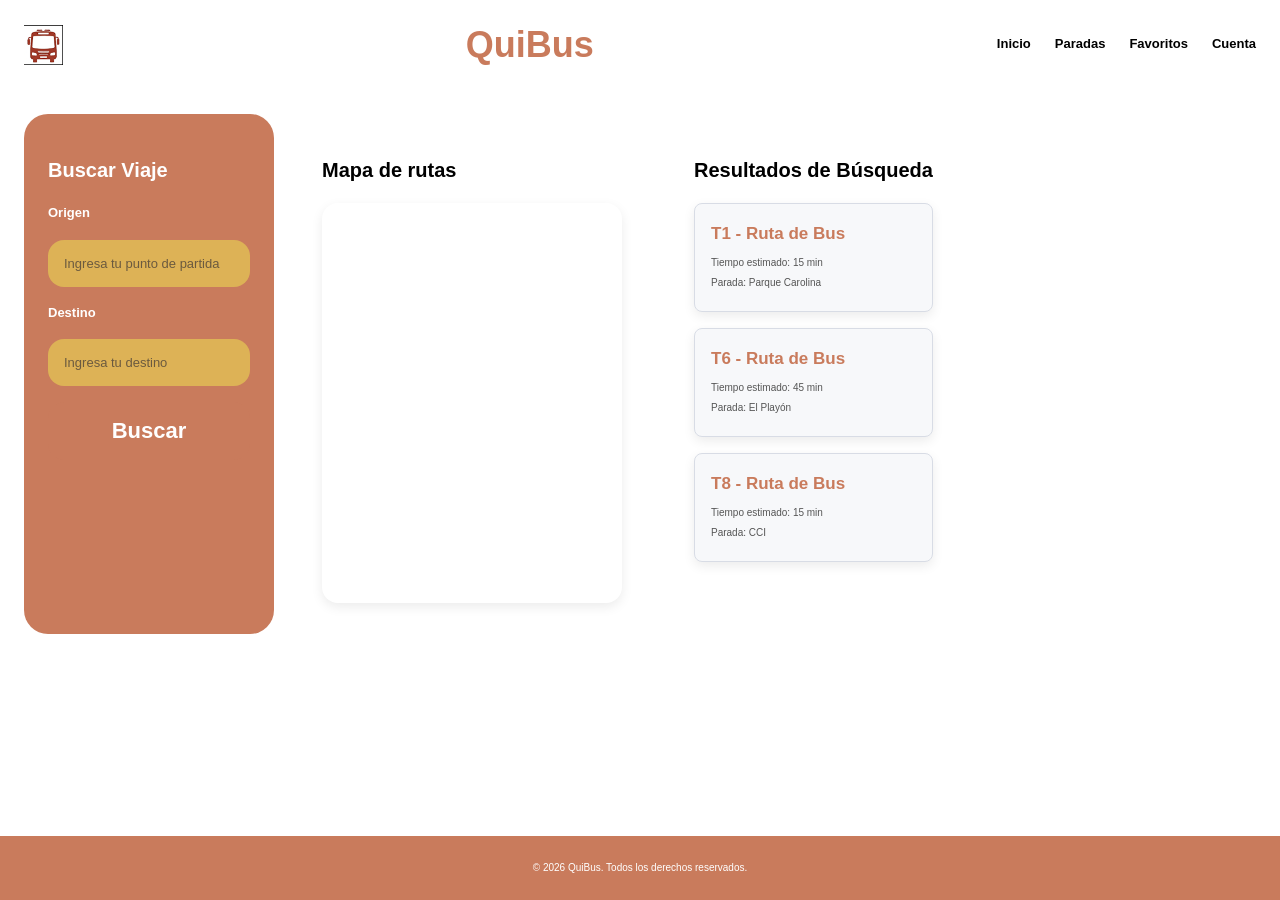
==== index.html @ 30c4fba5 "Estilizacion de favoritos completo, corrige index.html, responsive del header y bug de CSS en mapa-c" ====
<!DOCTYPE html>
<html lang="es">
<head>
  <meta charset="UTF-8">
  <meta name="viewport" content="width=device-width, initial-scale=1.0">
  <title>QuiBus - Buscar Viaje</title>
  <link rel="stylesheet" href="css/styles.css">
</head>
<body>

  <header>
    <img src="images/logo.png" alt="Logotipo de QuiBus, un autobús estilizado en color rojo">
    <h1>QuiBus</h1>

    <nav aria-label="Menú principal">
      <ul>
        <li><a href="index.html" aria-current="page">Inicio</a></li>
        <li><a href="pages/paradas-cercanas.html">Paradas</a></li>
        <li><a href="pages/favoritos.html">Favoritos</a></li>
        <li><a href="pages/login.html">Cuenta</a></li>
      </ul>
    </nav>
  </header>

  <!-- Contenido principal de la pagina: busqueda, mapa y resultados -->
  <main>

    <section aria-label="Formulario de búsqueda de viaje">
      <h2>Buscar Viaje</h2>

      <form action="#" method="get">
        <label for="origen">Origen</label>
        <input type="text" id="origen" name="origen" placeholder="Ingresa tu punto de partida">

        <label for="destino">Destino</label>
        <input type="text" id="destino" name="destino" placeholder="Ingresa tu destino">

        <button type="submit">Buscar</button>
      </form>
    </section>

    <section aria-label="Mapa de rutas">
      <h2>Mapa de rutas</h2>
      <iframe
        class="mapa-embed"
        src="https://www.google.com/maps/embed?pb=!1m18!1m12!1m3!1d320846.1853174419!2d-78.5953474688905!3d-0.18625022770477181!2m3!1f0!2f0!3f0!3m2!1i1024!2i768!4f13.1!3m3!1m2!1s0x91d59a4002427c9f%3A0x44b991e158ef5572!2sQuito!5e1!3m2!1ses!2sec!4v1786583657765!5m2!1ses!2sec"
        width="100%"
        height="400"
        style="border:0;"
        allowfullscreen=""
        loading="lazy"
        referrerpolicy="strict-origin-when-cross-origin"
        title="Mapa de rutas favoritas en Quito"
        aria-describedby="desc-mapa">
      </iframe>
    </section>

    <!-- Contenido secundario: lista de rutas relacionadas a la busqueda -->
    <aside aria-label="Resultados de búsqueda">
      <h2>Resultados de Búsqueda</h2>

      <article>
        <h3>T1 - Ruta de Bus</h3>
        <p>Tiempo estimado: 15 min</p>
        <p>Parada: Parque Carolina</p>
      </article>

      <article>
        <h3>T6 - Ruta de Bus</h3>
        <p>Tiempo estimado: 45 min</p>
        <p>Parada: El Playón</p>
      </article>

      <article>
        <h3>T8 - Ruta de Bus</h3>
        <p>Tiempo estimado: 15 min</p>
        <p>Parada: CCI</p>
      </article>
    </aside>

  </main>

  <footer>
    <p>&copy; 2026 QuiBus. Todos los derechos reservados.</p>
  </footer>

</body>
</html>
---- css/styles.css ----
/* ============================================
   VARIABLES CSS - UI Kit QuiBus
   ============================================ */
:root {
  /* Colores */
  --color-primary: #C97B5C;
  --color-secondary: #DDB256;
  --color-background: #FFFFFF;
  --color-text: #000000;
  --color-border: #d8dce5;

  /* Tipografía */
  --font-primary: Arial, sans-serif;
  --font-logo: 36px;
  --font-h1: 28px;
  --font-h2: 20px;
  --font-h3: 17px;
  --font-button: 22px;
  --font-body: 13px;
  --font-caption: 10px;

  /* Espaciados */
  --space-xs: 8px;
  --space-sm: 16px;
  --space-md: 24px;
  --space-lg: 32px;

  /* Radios */
  --radius-sm: 8px;
  --radius-md: 16px;
  --radius-lg: 24px;
}

/* ============================================
   ESTILOS GENERALES
   ============================================ */
* {
  box-sizing: border-box;
}

body {
  font-family: var(--font-primary);
  font-size: var(--font-body);
  color: var(--color-text);
  background-color: var(--color-background);
  line-height: 1.6;
  margin: 0;
  padding: 0;
  min-height: 100vh;
  display: flex;
  flex-direction: column;
}

h1 {
  font-size: var(--font-h1);
}

h2 {
  font-size: var(--font-h2);
}

h3 {
  font-size: var(--font-h3);
}

/* ============================================
   HEADER Y NAV
   ============================================ */
header {
  display: flex;
  align-items: center;
  justify-content: space-between;
  padding: var(--space-sm) var(--space-md);
}

header img {
  height: 40px;
}

header h1 {
  font-size: var(--font-logo);
  color: var(--color-primary);
  margin: 0;
}

nav ul {
  display: flex;
  gap: var(--space-md);
  list-style: none;
  margin: 0;
  padding: 0;
}

nav a {
  text-decoration: none;
  color: var(--color-text);
  font-weight: 600;
}

nav a:hover {
  color: var(--color-primary);
}

nav a:focus-visible {
  outline: 3px solid var(--color-secondary);
  outline-offset: 3px;
}

/* ============================================
   MAIN Y SECTIONS
   ============================================ */
main {
  display: flex;
  gap: var(--space-md);
  padding: var(--space-md);
  flex-wrap: wrap;
  align-items: stretch;
}

section {
  padding: var(--space-md);
}

/* Sección Buscar Viaje (fondo color primario) */
main > section:first-of-type {
  background-color: var(--color-primary);
  border-radius: var(--radius-lg);
  color: #ffffff;
  min-width: 250px;
  display: flex;
  flex-direction: column;
}

main > section:first-of-type h2 {
  color: #ffffff;
}
aside {
  padding: var(--space-md);
  display: flex;
  flex-direction: column;
}

/* ============================================
   FORMULARIO
   ============================================ */
form {
  display: flex;
  flex-direction: column;
  gap: var(--space-sm);
}

label {
  font-weight: 600;
}

input[type="text"],
input[type="password"] {
  background-color: var(--color-secondary);
  border: none;
  border-radius: var(--radius-md);
  padding: var(--space-sm);
  font-size: var(--font-body);
  color: var(--color-text);
}

input[type="text"]::placeholder,
input[type="password"]::placeholder {
  color: #6b5a3f;
}

input[type="text"]:focus,
input[type="password"]:focus {
  outline: 3px solid #ffffff;
  outline-offset: 2px;
}
input[type="text"].input-error {
  border: 2px solid #d92d20;
}

.error-message {
  color: #d92d20;
  font-size: var(--font-caption);
  margin-top: -8px;
  margin-bottom: 0;
}

input[type="text"]:disabled,
input[type="password"]:disabled {
  background-color: #e9ecef;
  color: #6b7280;
  cursor: not-allowed;
  opacity: 0.7;
}
/* ============================================
   BOTONES
   ============================================ */
button,
.button {
  font-size: var(--font-button);
  font-weight: 600;
  padding: var(--space-sm) var(--space-md);
  border: none;
  border-radius: var(--radius-md);
  cursor: pointer;
}

/* Botón primario */
button[type="submit"] {
  background-color: var(--color-primary);
  color: #ffffff;
}

button[type="submit"]:hover {
  background-color: #b16a4d;
}

button[type="submit"]:focus-visible {
  outline: 3px solid var(--color-secondary);
  outline-offset: 3px;
}

button[type="submit"]:disabled {
  opacity: 0.5;
  cursor: not-allowed;
}

/* ============================================
   TARJETAS (articles de resultados)
   ============================================ */
article {
  background-color: #f7f8fa;
  border: 1px solid var(--color-border);
  border-radius: var(--radius-sm);
  padding: var(--space-sm);
  margin-bottom: var(--space-sm);
  box-shadow: 0 4px 12px rgb(0 0 0 / 8%);
}

article h3 {
  margin-top: 0;
  margin-bottom: var(--space-xs);
  color: var(--color-primary);
}

article p {
  margin: 4px 0;
  font-size: var(--font-caption);
  color: #555555;
}

/* ============================================
   MAPA
   ============================================ */
main > section img,
.mapa-embed {
  max-width: 100%;
  border-radius: var(--radius-md);
  border: 1px solid var(--color-border);
  box-shadow: 0 4px 12px rgb(0 0 0 / 8%);
}

/* ============================================
   FOOTER
   ============================================ */
footer {
  background-color: var(--color-primary);
  color: #ffffff;
  text-align: center;
  padding: var(--space-md);
  margin-top: auto;
}

footer p {
  margin: 0;
  font-size: var(--font-caption);
}
/* ============================================
   PANTALLA DE LOGIN
   ============================================ */
.login-header {
  justify-content: center;
  gap: var(--space-xs);
  border-bottom: 1px solid var(--color-border);
}

.login-main {
  justify-content: center;
  align-items: flex-start;
  min-height: 75vh;
  padding-top: var(--space-lg);
}

.login-card {
  border: 1px solid var(--color-border);
  border-radius: var(--radius-lg);
  max-width: 420px;
  width: 100%;
  text-align: center;
}

.login-card h2 {
  margin-top: 0;
}

.login-card form {
  text-align: left;
}

.divider {
  display: flex;
  align-items: center;
  text-align: center;
  color: #ffffff;
  font-size: var(--font-caption);
  margin: var(--space-sm) 0;
}

.divider::before,
.divider::after {
  content: "";
  flex: 1;
  border-bottom: 1px solid rgba(255,255,255,0.5);
}

.divider span {
  padding: 0 var(--space-xs);
}

.social-icons {
  display: flex;
  justify-content: center;
  gap: var(--space-sm);
  margin-bottom: var(--space-sm);
}

.icon-link {
  color: #ffffff;
  display: flex;
}

.icon-link:hover {
  color: var(--color-primary);
}

.registro-link {
  font-size: var(--font-caption);
  margin: 0;
  margin-top: var(--space-sm);
  color: #ffffff;
}

.registro-link a {
  color: #ffffff;
  font-weight: 700;
  text-decoration: underline;
}

.footer-bar {
  background-color: var(--color-primary);
  height: 32px;
  width: 100%;
  margin-top: auto;
}
.login-card button[type="submit"] {
  background-color: var(--color-secondary);
  color: #4a3820;
}

.login-card button[type="submit"]:hover {
  background-color: #c99e47;
}
/* ============================================
   PANTALLA DE REGISTRO
   ============================================ */
.back-link {
  color: var(--color-text);
  text-decoration: none;
  font-size: var(--font-h2);
  font-weight: 700;
}

.login-header h1 {
  font-size: var(--font-h2);
  color: var(--color-text);
  margin: 0 auto;
}

.registro-card {
  max-width: 600px;
}

.form-row {
  display: flex;
  gap: var(--space-sm);
}

.form-group {
  display: flex;
  flex-direction: column;
  gap: var(--space-xs);
  flex: 1;
}
/* ============================================
   RESPONSIVE - Pantallas pequeñas (celular)
   ============================================ */
@media (max-width: 768px) {
  header {
    flex-wrap: wrap;
    justify-content: center;
    text-align: center;
    gap: var(--space-xs);
  }

  nav ul {
    flex-wrap: wrap;
    justify-content: center;
    gap: var(--space-sm);
  }
  .login-main {
    padding: var(--space-sm);
    padding-top: var(--space-md);
  }

  .login-card {
    max-width: 100%;
    padding: var(--space-sm);
  }

  .registro-card {
    max-width: 100%;
  }

  .form-row {
    flex-direction: column;
    gap: 0;
  }

  .login-header {
    padding: var(--space-sm);
  }

  .login-header h1,
  .login-header img {
    height: auto;
  }
}
/* ============================================
   ACCESIBILIDAD
   ============================================ */
.sr-only {
  position: absolute;
  width: 1px;
  height: 1px;
  padding: 0;
  margin: -1px;
  overflow: hidden;
  clip: rect(0, 0, 0, 0);
  white-space: nowrap;
  border: 0;
}

/* ============================================
   PANTALLA DE FAVORITOS
   ============================================ */
.ruta-favorita {
  background-color: var(--color-secondary);
  color: #4a3820;
  width: 100%;
  text-align: left;
  border: none;
  font-size: var(--font-h3);
}
.ruta-favorita:hover {
  background-color: #c99e47;
}
.ruta-favorita:focus-visible {
  outline: 3px solid var(--color-secondary);
  outline-offset: 2px;
}

.boton-anadir {
  background-color: transparent;
  color: #ffffff;
  width: 100%;
  border: 2px dashed #ffffff;
}

.boton-anadir:hover {
  background-color: rgba(255, 255, 255, 0.15);
}

.mapa-card {
  background-color: #ffffff;
  border: 1px solid var(--color-border);
  border-radius: var(--radius-lg);
  box-shadow: 0 4px 12px rgb(0 0 0 / 8%);
  flex: 1 1 0;
  min-width: 300px;
}

.mapa-card h2 {
  color: var(--color-primary);
}

#titulo-favoritos ~ ul {
  display: flex;
  flex-direction: column;
  gap: var(--space-sm);
  list-style: none;
  margin: 0;
  padding: 0;
  margin-bottom: var(--space-sm);
}
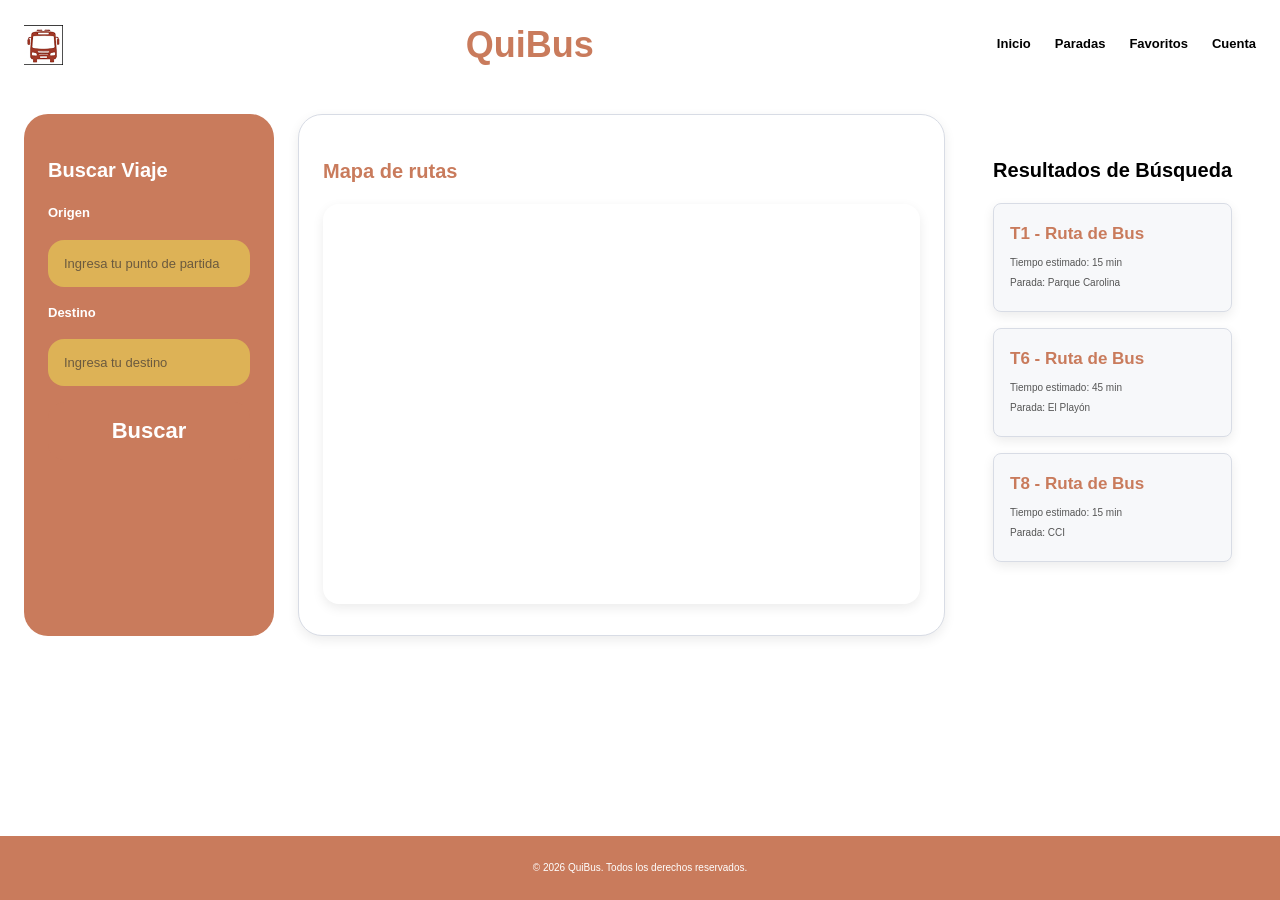
==== commit 64ed2414: "Unificacion mapa de index.html con iframe de Google Maps igual al resto del sitio" ====
--- a/index.html
+++ b/index.html
@@ -39,21 +39,20 @@
       </form>
     </section>
 
-    <section aria-label="Mapa de rutas">
-      <h2>Mapa de rutas</h2>
-      <iframe
-        class="mapa-embed"
-        src="https://www.google.com/maps/embed?pb=!1m18!1m12!1m3!1d320846.1853174419!2d-78.5953474688905!3d-0.18625022770477181!2m3!1f0!2f0!3f0!3m2!1i1024!2i768!4f13.1!3m3!1m2!1s0x91d59a4002427c9f%3A0x44b991e158ef5572!2sQuito!5e1!3m2!1ses!2sec!4v1786583657765!5m2!1ses!2sec"
-        width="100%"
-        height="400"
-        style="border:0;"
-        allowfullscreen=""
-        loading="lazy"
-        referrerpolicy="strict-origin-when-cross-origin"
-        title="Mapa de rutas favoritas en Quito"
-        aria-describedby="desc-mapa">
-      </iframe>
-    </section>
+    <section class="mapa-card" aria-label="Mapa de rutas">
+  <h2>Mapa de rutas</h2>
+  <iframe
+    class="mapa-embed"
+    src="https://www.google.com/maps/embed?pb=!1m18!1m12!1m3!1d320846.1853174419!2d-78.5953474688905!3d-0.18625022770477181!2m3!1f0!2f0!3f0!3m2!1i1024!2i768!4f13.1!3m3!1m2!1s0x91d59a4002427c9f%3A0x44b991e158ef5572!2sQuito!5e1!3m2!1ses!2sec!4v1786583657765!5m2!1ses!2sec"
+    width="100%"
+    height="400"
+    style="border:0;"
+    allowfullscreen=""
+    loading="lazy"
+    referrerpolicy="strict-origin-when-cross-origin"
+    title="Mapa de rutas en Quito">
+  </iframe>
+</section>
 
     <!-- Contenido secundario: lista de rutas relacionadas a la busqueda -->
     <aside aria-label="Resultados de búsqueda">
--- a/css/styles.css
+++ b/css/styles.css
@@ -370,6 +370,125 @@
   background-color: #c99e47;
 }
 /* ============================================
+   PANTALLA DE PERFIL
+   ============================================ */
+.perfil-body {
+  display: flex;
+  flex-direction: column;
+  min-height: 100vh;
+}
+.perfil-header {
+  justify-content: center;
+  gap: var(--space-xs);
+  border-bottom: 1px solid var(--color-border);
+  position: relative;
+}
+.perfil-header .icon-btn {
+  position: absolute;
+  left: var(--space-md);
+  background: none;
+  border: none;
+  font-size: var(--font-h2);
+  cursor: pointer;
+  padding: 0;
+}
+.perfil-main {
+  flex: 1;
+  flex-direction: column;
+  align-items: flex-start;
+}
+.profile-card {
+  display: flex;
+  align-items: center;
+  gap: var(--space-sm);
+  width: 100%;
+  background-color: var(--color-background);
+  border: none;
+  box-shadow: none;
+}
+.profile-card .avatar {
+  width: 56px;
+  height: 56px;
+  border-radius: 50%;
+  border: 2px solid var(--color-text);
+}
+.profile-card__info h3 {
+  margin: 0;
+  color: var(--color-text);
+}
+.profile-card__info p {
+  margin: 0;
+  font-size: var(--font-caption);
+  color: #555555;
+}
+.profile-menu {
+  display: flex;
+  flex-direction: column;
+  gap: var(--space-sm);
+  width: 100%;
+  max-width: 220px;
+}
+.profile-menu__item {
+  display: flex;
+  align-items: center;
+  gap: var(--space-xs);
+  background-color: var(--color-secondary);
+  color: #4a3820;
+  font-size: var(--font-body);
+  font-weight: 600;
+  border: none;
+  border-radius: var(--radius-lg);
+  padding: var(--space-xs) var(--space-sm);
+  text-align: left;
+  cursor: pointer;
+}
+.profile-menu__item:hover {
+  background-color: #c99e47;
+}
+.profile-menu__item:focus-visible {
+  outline: 3px solid var(--color-primary);
+  outline-offset: 2px;
+}
+.alert-box {
+  margin-top: var(--space-md);
+  padding: var(--space-sm);
+  border-radius: var(--radius-sm);
+  border: 1px solid var(--color-border);
+  background-color: #f7f8fa;
+  max-width: 260px;
+}
+.alert-box p {
+  margin: 0 0 var(--space-xs) 0;
+  font-size: var(--font-body);
+  color: var(--color-text);
+}
+.alert-box__actions {
+  display: flex;
+  gap: var(--space-xs);
+}
+.alert-box__cancel {
+  background: none;
+  border: 1px solid var(--color-border);
+  color: var(--color-text);
+  font-size: var(--font-caption);
+  border-radius: var(--radius-sm);
+  padding: 6px 12px;
+}
+.alert-box__confirm {
+  background-color: #d92d20;
+  color: #ffffff;
+  font-size: var(--font-caption);
+  border-radius: var(--radius-sm);
+  padding: 6px 12px;
+}
+.perfil-footer {
+  width: 100%;
+}
+.perfil-footer p {
+  font-size: var(--font-caption);
+}
+
+/* ============================================
    PANTALLA DE REGISTRO
    ============================================ */
 .back-link {
@@ -378,22 +497,18 @@
   font-size: var(--font-h2);
   font-weight: 700;
 }
-
 .login-header h1 {
   font-size: var(--font-h2);
   color: var(--color-text);
   margin: 0 auto;
 }
-
 .registro-card {
   max-width: 600px;
 }
-
 .form-row {
   display: flex;
   gap: var(--space-sm);
 }
-
 .form-group {
   display: flex;
   flex-direction: column;
@@ -420,30 +535,26 @@
     padding: var(--space-sm);
     padding-top: var(--space-md);
   }
-
   .login-card {
     max-width: 100%;
     padding: var(--space-sm);
   }
-
   .registro-card {
     max-width: 100%;
   }
-
   .form-row {
     flex-direction: column;
     gap: 0;
   }
-
   .login-header {
     padding: var(--space-sm);
   }
-
   .login-header h1,
   .login-header img {
     height: auto;
   }
 }
+
 /* ============================================
    ACCESIBILIDAD
    ============================================ */
@@ -510,4 +621,250 @@
   margin: 0;
   padding: 0;
   margin-bottom: var(--space-sm);
-}+}
+/* ============================================
+   PANTALLA DE PERFIL
+   ============================================ */
+.perfil-header {
+  gap: var(--space-sm);
+  border-bottom: 1px solid var(--color-border);
+}
+
+.perfil-header h2 {
+  flex: 1;
+  text-align: center;
+  margin: 0;
+}
+
+.icon-btn {
+  background: none;
+  border: none;
+  font-size: var(--font-h2);
+  padding: var(--space-xs);
+  color: var(--color-text);
+}
+
+.icon-btn:hover {
+  color: var(--color-primary);
+}
+
+.icon-btn:focus-visible {
+  outline: 3px solid var(--color-secondary);
+  outline-offset: 2px;
+}
+
+.perfil-main {
+  display: flex;
+  flex-direction: column;
+  align-items: stretch;
+  gap: var(--space-md);
+  max-width: 500px;
+  width: 100%;
+  margin: 0 auto;
+  padding: var(--space-lg) var(--space-md);
+}
+
+.profile-card {
+  display: flex;
+  align-items: center;
+  gap: var(--space-sm);
+  background: none;
+  border: none;
+  box-shadow: none;
+  padding: 0;
+  margin: 0;
+}
+
+.avatar {
+  width: 64px;
+  height: 64px;
+  border-radius: 50%;
+  background-color: var(--color-secondary);
+  color: #4a3820;
+  display: flex;
+  align-items: center;
+  justify-content: center;
+  flex-shrink: 0;
+}
+
+.profile-card__info h3 {
+  margin: 0;
+}
+
+.profile-card__info p {
+  margin: 4px 0 0;
+  font-size: var(--font-caption);
+  color: #555555;
+}
+
+.profile-menu {
+  display: flex;
+  flex-direction: column;
+  gap: var(--space-sm);
+}
+
+.profile-menu__item {
+  background-color: var(--color-secondary);
+  color: #4a3820;
+  text-align: left;
+  font-size: var(--font-h3);
+  text-decoration: none;
+  display: block;
+}
+
+.profile-menu__item:hover {
+  background-color: #c99e47;
+}
+
+.profile-menu__item:focus-visible {
+  outline: 3px solid var(--color-primary);
+  outline-offset: 2px;
+}
+
+.profile-menu__item--danger {
+  background-color: transparent;
+  color: var(--color-primary);
+  border: 2px solid var(--color-primary);
+}
+
+.profile-menu__item--danger:hover {
+  background-color: var(--color-primary);
+  color: #ffffff;
+}
+
+.alert-box {
+  position: fixed;
+  top: 50%;
+  left: 50%;
+  transform: translate(-50%, -50%);
+  background-color: #ffffff;
+  border-radius: var(--radius-lg);
+  box-shadow: 0 8px 24px rgb(0 0 0 / 25%);
+  padding: var(--space-md);
+  max-width: 320px;
+  width: 90%;
+  z-index: 100;
+  text-align: center;
+}
+
+.alert-box p {
+  margin: 0 0 var(--space-sm);
+  font-weight: 600;
+}
+
+.alert-box__actions {
+  display: flex;
+  gap: var(--space-sm);
+  justify-content: center;
+}
+
+.alert-box__cancel {
+  background-color: #e9ecef;
+  color: var(--color-text);
+}
+
+.alert-box__cancel:hover {
+  background-color: #d8dce5;
+}
+
+.alert-box__confirm {
+  background-color: var(--color-primary);
+  color: #ffffff;
+}
+
+.alert-box__confirm:hover {
+  background-color: #b16a4d;
+}
+/* ============================================
+   ACCESIBILIDAD - Skip link
+   ============================================ */
+.skip-link {
+  position: absolute;
+  left: -9999px;
+  top: 0;
+  background-color: var(--color-primary);
+  color: #ffffff;
+  padding: var(--space-sm);
+  border-radius: var(--radius-sm);
+  z-index: 1000;
+  text-decoration: none;
+  font-weight: 600;
+}
+
+.skip-link:focus {
+  left: var(--space-sm);
+  top: var(--space-sm);
+}
+
+/* ============================================
+   PANTALLA DE PARADAS CERCANAS
+   ============================================ */
+.filtro-paradas {
+  margin-bottom: var(--space-sm);
+}
+
+.filtro-paradas input[type="search"] {
+  background-color: var(--color-secondary);
+  border: none;
+  border-radius: var(--radius-md);
+  padding: var(--space-sm);
+  font-size: var(--font-body);
+  color: var(--color-text);
+  width: 100%;
+}
+
+.filtro-paradas input[type="search"]::placeholder {
+  color: #6b5a3f;
+}
+
+.filtro-paradas input[type="search"]:focus {
+  outline: 3px solid #ffffff;
+  outline-offset: 2px;
+}
+
+.lista-paradas {
+  display: flex;
+  flex-direction: column;
+  gap: var(--space-sm);
+  list-style: none;
+  margin: 0;
+  padding: 0;
+}
+
+.parada-item {
+  background-color: var(--color-secondary);
+  color: #4a3820;
+  width: 100%;
+  text-align: left;
+  border: none;
+  display: flex;
+  flex-direction: column;
+  gap: 4px;
+}
+
+.parada-item:hover {
+  background-color: #c99e47;
+}
+
+.parada-item:focus-visible {
+  outline: 3px solid #ffffff;
+  outline-offset: 2px;
+}
+
+.parada-item__nombre {
+  font-size: var(--font-h3);
+  font-weight: 700;
+}
+
+.parada-item__meta {
+  font-size: var(--font-caption);
+  font-weight: 400;
+  opacity: 0.85;
+}
+.subtitulo {
+  font-size: var(--font-caption);
+  color: #ffffff;
+  opacity: 0.85;
+  margin-top: -8px;
+  margin-bottom: var(--space-sm);
+}
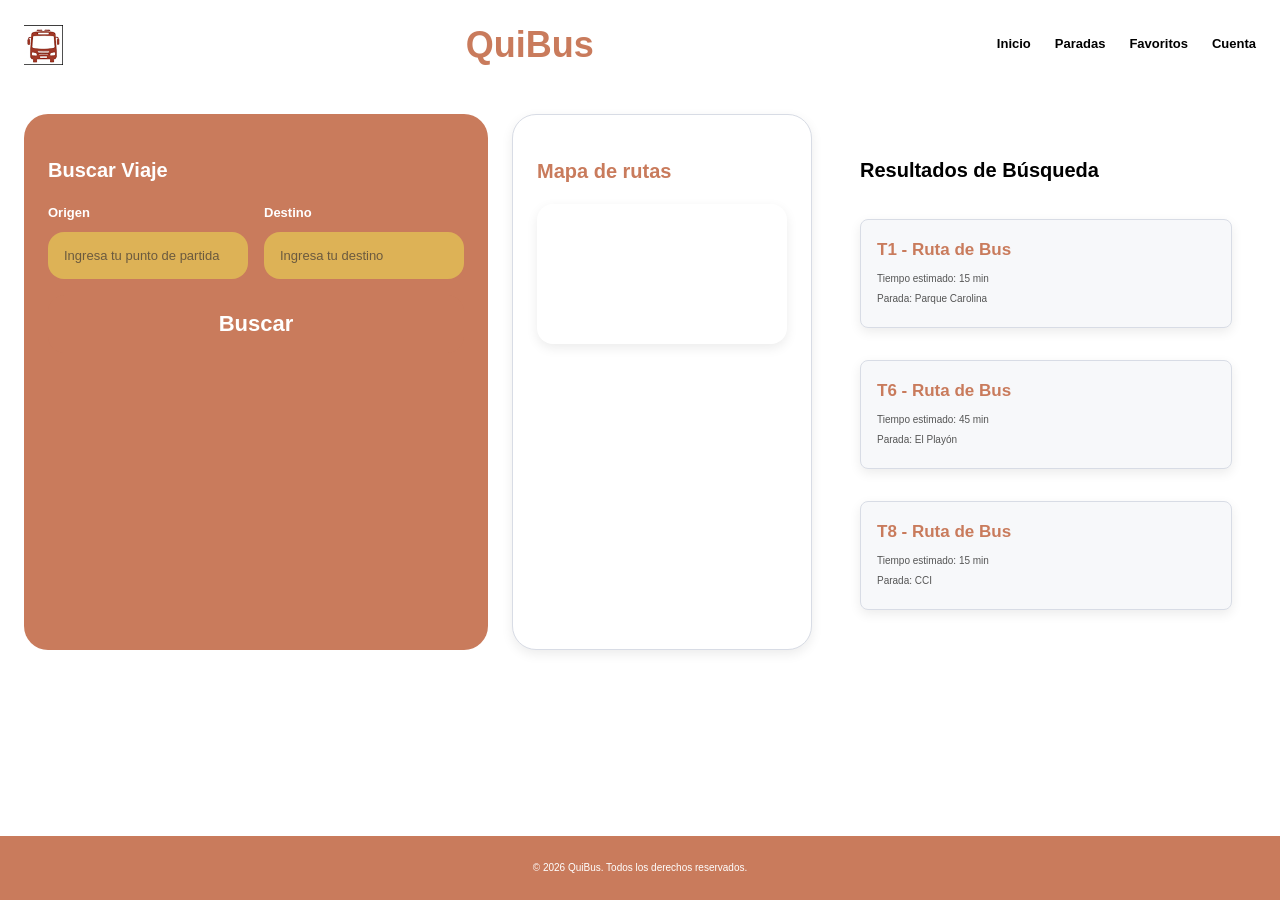
==== commit 8567b4ef: "Aplica Flexbox y Media Queries a resultados y formulario de Buscar Viaje" ====
--- a/index.html
+++ b/index.html
@@ -29,14 +29,19 @@
       <h2>Buscar Viaje</h2>
 
       <form action="#" method="get">
-        <label for="origen">Origen</label>
-        <input type="text" id="origen" name="origen" placeholder="Ingresa tu punto de partida">
+  <div class="form-row">
+    <div class="form-group">
+      <label for="origen">Origen</label>
+      <input type="text" id="origen" name="origen" placeholder="Ingresa tu punto de partida">
+    </div>
+    <div class="form-group">
+      <label for="destino">Destino</label>
+      <input type="text" id="destino" name="destino" placeholder="Ingresa tu destino">
+    </div>
+  </div>
 
-        <label for="destino">Destino</label>
-        <input type="text" id="destino" name="destino" placeholder="Ingresa tu destino">
-
-        <button type="submit">Buscar</button>
-      </form>
+  <button type="submit">Buscar</button>
+</form>
     </section>
 
     <section class="mapa-card" aria-label="Mapa de rutas">
@@ -55,10 +60,10 @@
 </section>
 
     <!-- Contenido secundario: lista de rutas relacionadas a la busqueda -->
-    <aside aria-label="Resultados de búsqueda">
-      <h2>Resultados de Búsqueda</h2>
+    <aside class="resultados-lista" aria-label="Resultados de búsqueda">
+    <h2>Resultados de Búsqueda</h2>
 
-      <article>
+  <article>
         <h3>T1 - Ruta de Bus</h3>
         <p>Tiempo estimado: 15 min</p>
         <p>Parada: Parque Carolina</p>
--- a/css/styles.css
+++ b/css/styles.css
@@ -61,498 +61,6 @@
 
 h3 {
   font-size: var(--font-h3);
-}
-
-/* ============================================
-   HEADER Y NAV
-   ============================================ */
-header {
-  display: flex;
-  align-items: center;
-  justify-content: space-between;
-  padding: var(--space-sm) var(--space-md);
-}
-
-header img {
-  height: 40px;
-}
-
-header h1 {
-  font-size: var(--font-logo);
-  color: var(--color-primary);
-  margin: 0;
-}
-
-nav ul {
-  display: flex;
-  gap: var(--space-md);
-  list-style: none;
-  margin: 0;
-  padding: 0;
-}
-
-nav a {
-  text-decoration: none;
-  color: var(--color-text);
-  font-weight: 600;
-}
-
-nav a:hover {
-  color: var(--color-primary);
-}
-
-nav a:focus-visible {
-  outline: 3px solid var(--color-secondary);
-  outline-offset: 3px;
-}
-
-/* ============================================
-   MAIN Y SECTIONS
-   ============================================ */
-main {
-  display: flex;
-  gap: var(--space-md);
-  padding: var(--space-md);
-  flex-wrap: wrap;
-  align-items: stretch;
-}
-
-section {
-  padding: var(--space-md);
-}
-
-/* Sección Buscar Viaje (fondo color primario) */
-main > section:first-of-type {
-  background-color: var(--color-primary);
-  border-radius: var(--radius-lg);
-  color: #ffffff;
-  min-width: 250px;
-  display: flex;
-  flex-direction: column;
-}
-
-main > section:first-of-type h2 {
-  color: #ffffff;
-}
-aside {
-  padding: var(--space-md);
-  display: flex;
-  flex-direction: column;
-}
-
-/* ============================================
-   FORMULARIO
-   ============================================ */
-form {
-  display: flex;
-  flex-direction: column;
-  gap: var(--space-sm);
-}
-
-label {
-  font-weight: 600;
-}
-
-input[type="text"],
-input[type="password"] {
-  background-color: var(--color-secondary);
-  border: none;
-  border-radius: var(--radius-md);
-  padding: var(--space-sm);
-  font-size: var(--font-body);
-  color: var(--color-text);
-}
-
-input[type="text"]::placeholder,
-input[type="password"]::placeholder {
-  color: #6b5a3f;
-}
-
-input[type="text"]:focus,
-input[type="password"]:focus {
-  outline: 3px solid #ffffff;
-  outline-offset: 2px;
-}
-input[type="text"].input-error {
-  border: 2px solid #d92d20;
-}
-
-.error-message {
-  color: #d92d20;
-  font-size: var(--font-caption);
-  margin-top: -8px;
-  margin-bottom: 0;
-}
-
-input[type="text"]:disabled,
-input[type="password"]:disabled {
-  background-color: #e9ecef;
-  color: #6b7280;
-  cursor: not-allowed;
-  opacity: 0.7;
-}
-/* ============================================
-   BOTONES
-   ============================================ */
-button,
-.button {
-  font-size: var(--font-button);
-  font-weight: 600;
-  padding: var(--space-sm) var(--space-md);
-  border: none;
-  border-radius: var(--radius-md);
-  cursor: pointer;
-}
-
-/* Botón primario */
-button[type="submit"] {
-  background-color: var(--color-primary);
-  color: #ffffff;
-}
-
-button[type="submit"]:hover {
-  background-color: #b16a4d;
-}
-
-button[type="submit"]:focus-visible {
-  outline: 3px solid var(--color-secondary);
-  outline-offset: 3px;
-}
-
-button[type="submit"]:disabled {
-  opacity: 0.5;
-  cursor: not-allowed;
-}
-
-/* ============================================
-   TARJETAS (articles de resultados)
-   ============================================ */
-article {
-  background-color: #f7f8fa;
-  border: 1px solid var(--color-border);
-  border-radius: var(--radius-sm);
-  padding: var(--space-sm);
-  margin-bottom: var(--space-sm);
-  box-shadow: 0 4px 12px rgb(0 0 0 / 8%);
-}
-
-article h3 {
-  margin-top: 0;
-  margin-bottom: var(--space-xs);
-  color: var(--color-primary);
-}
-
-article p {
-  margin: 4px 0;
-  font-size: var(--font-caption);
-  color: #555555;
-}
-
-/* ============================================
-   MAPA
-   ============================================ */
-main > section img,
-.mapa-embed {
-  max-width: 100%;
-  border-radius: var(--radius-md);
-  border: 1px solid var(--color-border);
-  box-shadow: 0 4px 12px rgb(0 0 0 / 8%);
-}
-
-/* ============================================
-   FOOTER
-   ============================================ */
-footer {
-  background-color: var(--color-primary);
-  color: #ffffff;
-  text-align: center;
-  padding: var(--space-md);
-  margin-top: auto;
-}
-
-footer p {
-  margin: 0;
-  font-size: var(--font-caption);
-}
-/* ============================================
-   PANTALLA DE LOGIN
-   ============================================ */
-.login-header {
-  justify-content: center;
-  gap: var(--space-xs);
-  border-bottom: 1px solid var(--color-border);
-}
-
-.login-main {
-  justify-content: center;
-  align-items: flex-start;
-  min-height: 75vh;
-  padding-top: var(--space-lg);
-}
-
-.login-card {
-  border: 1px solid var(--color-border);
-  border-radius: var(--radius-lg);
-  max-width: 420px;
-  width: 100%;
-  text-align: center;
-}
-
-.login-card h2 {
-  margin-top: 0;
-}
-
-.login-card form {
-  text-align: left;
-}
-
-.divider {
-  display: flex;
-  align-items: center;
-  text-align: center;
-  color: #ffffff;
-  font-size: var(--font-caption);
-  margin: var(--space-sm) 0;
-}
-
-.divider::before,
-.divider::after {
-  content: "";
-  flex: 1;
-  border-bottom: 1px solid rgba(255,255,255,0.5);
-}
-
-.divider span {
-  padding: 0 var(--space-xs);
-}
-
-.social-icons {
-  display: flex;
-  justify-content: center;
-  gap: var(--space-sm);
-  margin-bottom: var(--space-sm);
-}
-
-.icon-link {
-  color: #ffffff;
-  display: flex;
-}
-
-.icon-link:hover {
-  color: var(--color-primary);
-}
-
-.registro-link {
-  font-size: var(--font-caption);
-  margin: 0;
-  margin-top: var(--space-sm);
-  color: #ffffff;
-}
-
-.registro-link a {
-  color: #ffffff;
-  font-weight: 700;
-  text-decoration: underline;
-}
-
-.footer-bar {
-  background-color: var(--color-primary);
-  height: 32px;
-  width: 100%;
-  margin-top: auto;
-}
-.login-card button[type="submit"] {
-  background-color: var(--color-secondary);
-  color: #4a3820;
-}
-
-.login-card button[type="submit"]:hover {
-  background-color: #c99e47;
-}
-/* ============================================
-   PANTALLA DE PERFIL
-   ============================================ */
-.perfil-body {
-  display: flex;
-  flex-direction: column;
-  min-height: 100vh;
-}
-.perfil-header {
-  justify-content: center;
-  gap: var(--space-xs);
-  border-bottom: 1px solid var(--color-border);
-  position: relative;
-}
-.perfil-header .icon-btn {
-  position: absolute;
-  left: var(--space-md);
-  background: none;
-  border: none;
-  font-size: var(--font-h2);
-  cursor: pointer;
-  padding: 0;
-}
-.perfil-main {
-  flex: 1;
-  flex-direction: column;
-  align-items: flex-start;
-}
-.profile-card {
-  display: flex;
-  align-items: center;
-  gap: var(--space-sm);
-  width: 100%;
-  background-color: var(--color-background);
-  border: none;
-  box-shadow: none;
-}
-.profile-card .avatar {
-  width: 56px;
-  height: 56px;
-  border-radius: 50%;
-  border: 2px solid var(--color-text);
-}
-.profile-card__info h3 {
-  margin: 0;
-  color: var(--color-text);
-}
-.profile-card__info p {
-  margin: 0;
-  font-size: var(--font-caption);
-  color: #555555;
-}
-.profile-menu {
-  display: flex;
-  flex-direction: column;
-  gap: var(--space-sm);
-  width: 100%;
-  max-width: 220px;
-}
-.profile-menu__item {
-  display: flex;
-  align-items: center;
-  gap: var(--space-xs);
-  background-color: var(--color-secondary);
-  color: #4a3820;
-  font-size: var(--font-body);
-  font-weight: 600;
-  border: none;
-  border-radius: var(--radius-lg);
-  padding: var(--space-xs) var(--space-sm);
-  text-align: left;
-  cursor: pointer;
-}
-.profile-menu__item:hover {
-  background-color: #c99e47;
-}
-.profile-menu__item:focus-visible {
-  outline: 3px solid var(--color-primary);
-  outline-offset: 2px;
-}
-.alert-box {
-  margin-top: var(--space-md);
-  padding: var(--space-sm);
-  border-radius: var(--radius-sm);
-  border: 1px solid var(--color-border);
-  background-color: #f7f8fa;
-  max-width: 260px;
-}
-.alert-box p {
-  margin: 0 0 var(--space-xs) 0;
-  font-size: var(--font-body);
-  color: var(--color-text);
-}
-.alert-box__actions {
-  display: flex;
-  gap: var(--space-xs);
-}
-.alert-box__cancel {
-  background: none;
-  border: 1px solid var(--color-border);
-  color: var(--color-text);
-  font-size: var(--font-caption);
-  border-radius: var(--radius-sm);
-  padding: 6px 12px;
-}
-.alert-box__confirm {
-  background-color: #d92d20;
-  color: #ffffff;
-  font-size: var(--font-caption);
-  border-radius: var(--radius-sm);
-  padding: 6px 12px;
-}
-.perfil-footer {
-  width: 100%;
-}
-.perfil-footer p {
-  font-size: var(--font-caption);
-}
-
-/* ============================================
-   PANTALLA DE REGISTRO
-   ============================================ */
-.back-link {
-  color: var(--color-text);
-  text-decoration: none;
-  font-size: var(--font-h2);
-  font-weight: 700;
-}
-.login-header h1 {
-  font-size: var(--font-h2);
-  color: var(--color-text);
-  margin: 0 auto;
-}
-.registro-card {
-  max-width: 600px;
-}
-.form-row {
-  display: flex;
-  gap: var(--space-sm);
-}
-.form-group {
-  display: flex;
-  flex-direction: column;
-  gap: var(--space-xs);
-  flex: 1;
-}
-/* ============================================
-   RESPONSIVE - Pantallas pequeñas (celular)
-   ============================================ */
-@media (max-width: 768px) {
-  header {
-    flex-wrap: wrap;
-    justify-content: center;
-    text-align: center;
-    gap: var(--space-xs);
-  }
-
-  nav ul {
-    flex-wrap: wrap;
-    justify-content: center;
-    gap: var(--space-sm);
-  }
-  .login-main {
-    padding: var(--space-sm);
-    padding-top: var(--space-md);
-  }
-  .login-card {
-    max-width: 100%;
-    padding: var(--space-sm);
-  }
-  .registro-card {
-    max-width: 100%;
-  }
-  .form-row {
-    flex-direction: column;
-    gap: 0;
-  }
-  .login-header {
-    padding: var(--space-sm);
-  }
-  .login-header h1,
-  .login-header img {
-    height: auto;
-  }
 }
 
 /* ============================================
@@ -571,7 +79,369 @@
 }
 
 /* ============================================
-   PANTALLA DE FAVORITOS
+   NAVEGACIÓN (header y nav)
+   ============================================ */
+header {
+  display: flex;
+  align-items: center;
+  justify-content: space-between;
+  padding: var(--space-sm) var(--space-md);
+}
+
+header img {
+  height: 40px;
+}
+
+header h1 {
+  font-size: var(--font-logo);
+  color: var(--color-primary);
+  margin: 0;
+}
+
+nav ul {
+  display: flex;
+  gap: var(--space-md);
+  list-style: none;
+  margin: 0;
+  padding: 0;
+}
+
+nav a {
+  text-decoration: none;
+  color: var(--color-text);
+  font-weight: 600;
+}
+
+nav a:hover {
+  color: var(--color-primary);
+}
+
+nav a:focus-visible {
+  outline: 3px solid var(--color-secondary);
+  outline-offset: 3px;
+}
+
+/* ============================================
+   MAIN Y SECTIONS
+   ============================================ */
+main {
+  display: flex;
+  gap: var(--space-md);
+  padding: var(--space-md);
+  flex-wrap: wrap;
+  align-items: stretch;
+}
+
+section {
+  padding: var(--space-md);
+}
+
+/* Sección destacada (fondo color primario): Buscar Viaje, Favoritos, Paradas, Resultados */
+main > section:first-of-type {
+  background-color: var(--color-primary);
+  border-radius: var(--radius-lg);
+  color: #ffffff;
+  min-width: 250px;
+  display: flex;
+  flex-direction: column;
+}
+
+main > section:first-of-type h2 {
+  color: #ffffff;
+}
+
+aside {
+  padding: var(--space-md);
+  display: flex;
+  flex-direction: column;
+}
+
+/* ============================================
+   BOTONES
+   ============================================ */
+button,
+.button {
+  font-size: var(--font-button);
+  font-weight: 600;
+  padding: var(--space-sm) var(--space-md);
+  border: none;
+  border-radius: var(--radius-md);
+  cursor: pointer;
+}
+
+/* Botón primario */
+button[type="submit"] {
+  background-color: var(--color-primary);
+  color: #ffffff;
+}
+
+button[type="submit"]:hover {
+  background-color: #b16a4d;
+}
+
+button[type="submit"]:focus-visible {
+  outline: 3px solid var(--color-secondary);
+  outline-offset: 3px;
+}
+
+button[type="submit"]:disabled {
+  opacity: 0.5;
+  cursor: not-allowed;
+}
+
+/* ============================================
+   FORMULARIOS
+   ============================================ */
+form {
+  display: flex;
+  flex-direction: column;
+  gap: var(--space-sm);
+}
+
+label {
+  font-weight: 600;
+}
+
+input[type="text"],
+input[type="password"],
+input[type="search"] {
+  background-color: var(--color-secondary);
+  border: none;
+  border-radius: var(--radius-md);
+  padding: var(--space-sm);
+  font-size: var(--font-body);
+  color: var(--color-text);
+}
+
+input[type="text"]::placeholder,
+input[type="password"]::placeholder,
+input[type="search"]::placeholder {
+  color: #6b5a3f;
+}
+
+input[type="text"]:focus,
+input[type="password"]:focus,
+input[type="search"]:focus {
+  outline: 3px solid #ffffff;
+  outline-offset: 2px;
+}
+
+input[type="text"].input-error {
+  border: 2px solid #d92d20;
+}
+
+.error-message {
+  color: #d92d20;
+  font-size: var(--font-caption);
+  margin-top: -8px;
+  margin-bottom: 0;
+}
+
+input[type="text"]:disabled,
+input[type="password"]:disabled {
+  background-color: #e9ecef;
+  color: #6b7280;
+  cursor: not-allowed;
+  opacity: 0.7;
+}
+
+/* ============================================
+   TARJETAS (articles de resultados)
+   ============================================ */
+article {
+  background-color: #f7f8fa;
+  border: 1px solid var(--color-border);
+  border-radius: var(--radius-sm);
+  padding: var(--space-sm);
+  margin-bottom: var(--space-sm);
+  box-shadow: 0 4px 12px rgb(0 0 0 / 8%);
+}
+
+article h3 {
+  margin-top: 0;
+  margin-bottom: var(--space-xs);
+  color: var(--color-primary);
+}
+
+article p {
+  margin: 4px 0;
+  font-size: var(--font-caption);
+  color: #555555;
+}
+
+/* ============================================
+   MAPAS (imágenes y mapas embebidos)
+   ============================================ */
+main > section img {
+  max-width: 100%;
+  border-radius: var(--radius-md);
+  border: 1px solid var(--color-border);
+  box-shadow: 0 4px 12px rgb(0 0 0 / 8%);
+}
+
+.mapa-embed {
+  width: 100%;
+  max-width: 100%;
+  aspect-ratio: 16 / 9;
+  height: auto;
+  border-radius: var(--radius-md);
+  border: 1px solid var(--color-border);
+  box-shadow: 0 4px 12px rgb(0 0 0 / 8%);
+}
+
+.mapa-card {
+  background-color: #ffffff;
+  border: 1px solid var(--color-border);
+  border-radius: var(--radius-lg);
+  box-shadow: 0 4px 12px rgb(0 0 0 / 8%);
+  flex: 1 1 0;
+  min-width: 300px;
+}
+
+.mapa-card h2 {
+  color: var(--color-primary);
+}
+
+/* ============================================
+   FOOTER
+   ============================================ */
+footer {
+  background-color: var(--color-primary);
+  color: #ffffff;
+  text-align: center;
+  padding: var(--space-md);
+  margin-top: auto;
+}
+
+footer p {
+  margin: 0;
+  font-size: var(--font-caption);
+}
+
+/* ============================================
+   ESPECÍFICO: PANTALLA DE LOGIN
+   ============================================ */
+.login-header {
+  justify-content: center;
+  gap: var(--space-xs);
+  border-bottom: 1px solid var(--color-border);
+}
+
+.login-main {
+  justify-content: center;
+  align-items: flex-start;
+  min-height: 75vh;
+  padding-top: var(--space-lg);
+}
+
+.login-card {
+  border: 1px solid var(--color-border);
+  border-radius: var(--radius-lg);
+  max-width: 420px;
+  width: 100%;
+  text-align: center;
+}
+
+.login-card h2 {
+  margin-top: 0;
+}
+
+.login-card form {
+  text-align: left;
+}
+
+.login-card button[type="submit"] {
+  background-color: var(--color-secondary);
+  color: #4a3820;
+}
+
+.login-card button[type="submit"]:hover {
+  background-color: #c99e47;
+}
+
+.divider {
+  display: flex;
+  align-items: center;
+  text-align: center;
+  color: #ffffff;
+  font-size: var(--font-caption);
+  margin: var(--space-sm) 0;
+}
+
+.divider::before,
+.divider::after {
+  content: "";
+  flex: 1;
+  border-bottom: 1px solid rgba(255, 255, 255, 0.5);
+}
+
+.divider span {
+  padding: 0 var(--space-xs);
+}
+
+.social-icons {
+  display: flex;
+  justify-content: center;
+  gap: var(--space-sm);
+  margin-bottom: var(--space-sm);
+}
+
+.icon-link {
+  color: #ffffff;
+  display: flex;
+}
+
+.icon-link:hover {
+  color: var(--color-primary);
+}
+
+.registro-link {
+  font-size: var(--font-caption);
+  margin: 0;
+  margin-top: var(--space-sm);
+  color: #ffffff;
+}
+
+.registro-link a {
+  color: #ffffff;
+  font-weight: 700;
+  text-decoration: underline;
+}
+
+/* ============================================
+   ESPECÍFICO: PANTALLA DE REGISTRO
+   ============================================ */
+.back-link {
+  color: var(--color-text);
+  text-decoration: none;
+  font-size: var(--font-h2);
+  font-weight: 700;
+}
+
+.login-header h1 {
+  font-size: var(--font-h2);
+  color: var(--color-text);
+  margin: 0 auto;
+}
+
+.registro-card {
+  max-width: 600px;
+}
+
+.form-row {
+  display: flex;
+  gap: var(--space-sm);
+}
+
+.form-group {
+  display: flex;
+  flex-direction: column;
+  gap: var(--space-xs);
+  flex: 1;
+}
+
+/* ============================================
+   ESPECÍFICO: PANTALLA DE FAVORITOS
    ============================================ */
 .ruta-favorita {
   background-color: var(--color-secondary);
@@ -581,9 +451,11 @@
   border: none;
   font-size: var(--font-h3);
 }
+
 .ruta-favorita:hover {
   background-color: #c99e47;
 }
+
 .ruta-favorita:focus-visible {
   outline: 3px solid var(--color-secondary);
   outline-offset: 2px;
@@ -600,19 +472,6 @@
   background-color: rgba(255, 255, 255, 0.15);
 }
 
-.mapa-card {
-  background-color: #ffffff;
-  border: 1px solid var(--color-border);
-  border-radius: var(--radius-lg);
-  box-shadow: 0 4px 12px rgb(0 0 0 / 8%);
-  flex: 1 1 0;
-  min-width: 300px;
-}
-
-.mapa-card h2 {
-  color: var(--color-primary);
-}
-
 #titulo-favoritos ~ ul {
   display: flex;
   flex-direction: column;
@@ -622,8 +481,68 @@
   padding: 0;
   margin-bottom: var(--space-sm);
 }
-/* ============================================
-   PANTALLA DE PERFIL
+
+/* ============================================
+   ESPECÍFICO: PANTALLA DE PARADAS CERCANAS
+   ============================================ */
+.subtitulo {
+  font-size: var(--font-caption);
+  color: #ffffff;
+  opacity: 0.85;
+  margin-top: -8px;
+  margin-bottom: var(--space-sm);
+}
+
+.filtro-paradas {
+  margin-bottom: var(--space-sm);
+}
+
+.filtro-paradas input[type="search"] {
+  width: 100%;
+}
+
+.lista-paradas {
+  display: flex;
+  flex-direction: column;
+  gap: var(--space-sm);
+  list-style: none;
+  margin: 0;
+  padding: 0;
+}
+
+.parada-item {
+  background-color: var(--color-secondary);
+  color: #4a3820;
+  width: 100%;
+  text-align: left;
+  border: none;
+  display: flex;
+  flex-direction: column;
+  gap: 4px;
+}
+
+.parada-item:hover {
+  background-color: #c99e47;
+}
+
+.parada-item:focus-visible {
+  outline: 3px solid #ffffff;
+  outline-offset: 2px;
+}
+
+.parada-item__nombre {
+  font-size: var(--font-h3);
+  font-weight: 700;
+}
+
+.parada-item__meta {
+  font-size: var(--font-caption);
+  font-weight: 400;
+  opacity: 0.85;
+}
+
+/* ============================================
+   ESPECÍFICO: PANTALLA DE PERFIL
    ============================================ */
 .perfil-header {
   gap: var(--space-sm);
@@ -710,6 +629,8 @@
   font-size: var(--font-h3);
   text-decoration: none;
   display: block;
+  border-radius: var(--radius-md);
+  padding: var(--space-sm) var(--space-md);
 }
 
 .profile-menu__item:hover {
@@ -775,96 +696,109 @@
 .alert-box__confirm:hover {
   background-color: #b16a4d;
 }
-/* ============================================
-   ACCESIBILIDAD - Skip link
-   ============================================ */
-.skip-link {
-  position: absolute;
-  left: -9999px;
-  top: 0;
-  background-color: var(--color-primary);
-  color: #ffffff;
+
+/* ============================================
+   RESPONSIVE - Pantallas pequeñas (celular)
+   ============================================ */
+@media (max-width: 768px) {
+  header {
+    flex-wrap: wrap;
+    justify-content: center;
+    text-align: center;
+    gap: var(--space-xs);
+  }
+
+  nav ul {
+    flex-wrap: wrap;
+    justify-content: center;
+    gap: var(--space-sm);
+  }
+
+  .login-main {
+    padding: var(--space-sm);
+    padding-top: var(--space-md);
+  }
+
+  .login-card {
+    max-width: 100%;
+    padding: var(--space-sm);
+  }
+
+  .registro-card {
+    max-width: 100%;
+  }
+
+  .form-row {
+    flex-direction: column;
+    gap: 0;
+  }
+
+  .login-header {
+    padding: var(--space-sm);
+  }
+
+  .login-header h1,
+  .login-header img {
+    height: auto;
+  }
+}
+/* ============================================
+   COMPONENTE: ALERTA DE ERROR
+   ============================================ */
+.alert--error {
+  background-color: #f8d7da;
+  color: #721c24;
+  border: 1px solid #f5c6cb;
+  border-radius: var(--radius-sm);
   padding: var(--space-sm);
-  border-radius: var(--radius-sm);
-  z-index: 1000;
-  text-decoration: none;
-  font-weight: 600;
-}
-
-.skip-link:focus {
-  left: var(--space-sm);
-  top: var(--space-sm);
-}
-
-/* ============================================
-   PANTALLA DE PARADAS CERCANAS
-   ============================================ */
-.filtro-paradas {
   margin-bottom: var(--space-sm);
-}
-
-.filtro-paradas input[type="search"] {
-  background-color: var(--color-secondary);
-  border: none;
-  border-radius: var(--radius-md);
-  padding: var(--space-sm);
   font-size: var(--font-body);
-  color: var(--color-text);
+}
+/* ============================================
+   ESPECÍFICO: INDEX - FLEXBOX Y MEDIA QUERIES
+   ============================================ */
+
+/* Flexbox: distribuye las tarjetas de resultados en filas que se ajustan
+   automáticamente al espacio disponible, envolviendo a una nueva línea
+   cuando no caben más elementos en el ancho actual. */
+.resultados-lista {
+  display: flex;
+  flex-direction: row;
+  flex-wrap: wrap;
+  gap: var(--space-sm);
+  flex: 1 1 280px;
+  min-width: 280px;
+}
+
+.resultados-lista h2 {
   width: 100%;
 }
 
-.filtro-paradas input[type="search"]::placeholder {
-  color: #6b5a3f;
-}
-
-.filtro-paradas input[type="search"]:focus {
-  outline: 3px solid #ffffff;
-  outline-offset: 2px;
-}
-
-.lista-paradas {
-  display: flex;
-  flex-direction: column;
-  gap: var(--space-sm);
-  list-style: none;
-  margin: 0;
-  padding: 0;
-}
-
-.parada-item {
-  background-color: var(--color-secondary);
-  color: #4a3820;
-  width: 100%;
-  text-align: left;
-  border: none;
-  display: flex;
-  flex-direction: column;
-  gap: 4px;
-}
-
-.parada-item:hover {
-  background-color: #c99e47;
-}
-
-.parada-item:focus-visible {
-  outline: 3px solid #ffffff;
-  outline-offset: 2px;
-}
-
-.parada-item__nombre {
-  font-size: var(--font-h3);
-  font-weight: 700;
-}
-
-.parada-item__meta {
-  font-size: var(--font-caption);
-  font-weight: 400;
-  opacity: 0.85;
-}
-.subtitulo {
-  font-size: var(--font-caption);
-  color: #ffffff;
-  opacity: 0.85;
-  margin-top: -8px;
-  margin-bottom: var(--space-sm);
-}
+/* Cada tarjeta ocupa aprox. la mitad del contenedor menos el espacio del gap,
+   permitiendo 2 columnas en pantallas anchas. flex-grow permite que
+   la última tarjeta impar se estire si sobra espacio. */
+.resultados-lista article {
+  flex: 1 1 calc(50% - var(--space-sm) / 2);
+  min-width: 220px;
+}
+
+/* Media Query 1: pantallas medianas (tablets, ~1024px o menos).
+   Reduce las tarjetas de resultados a una sola columna, ya que el
+   espacio horizontal ya no alcanza cómodamente para dos. */
+@media (max-width: 1024px) {
+  .resultados-lista article {
+    flex: 1 1 100%;
+  }
+}
+
+/* Media Query 2: pantallas pequeñas (móviles, ~768px o menos).
+   El formulario de búsqueda pasa de fila a columna, apilando Origen
+   y Destino verticalmente para que cada campo tenga ancho completo
+   y sea más fácil de usar con el dedo en pantallas táctiles. */
+@media (max-width: 768px) {
+  #origen ~ .form-row,
+  form .form-row {
+    flex-direction: column;
+    gap: var(--space-sm);
+  }
+}
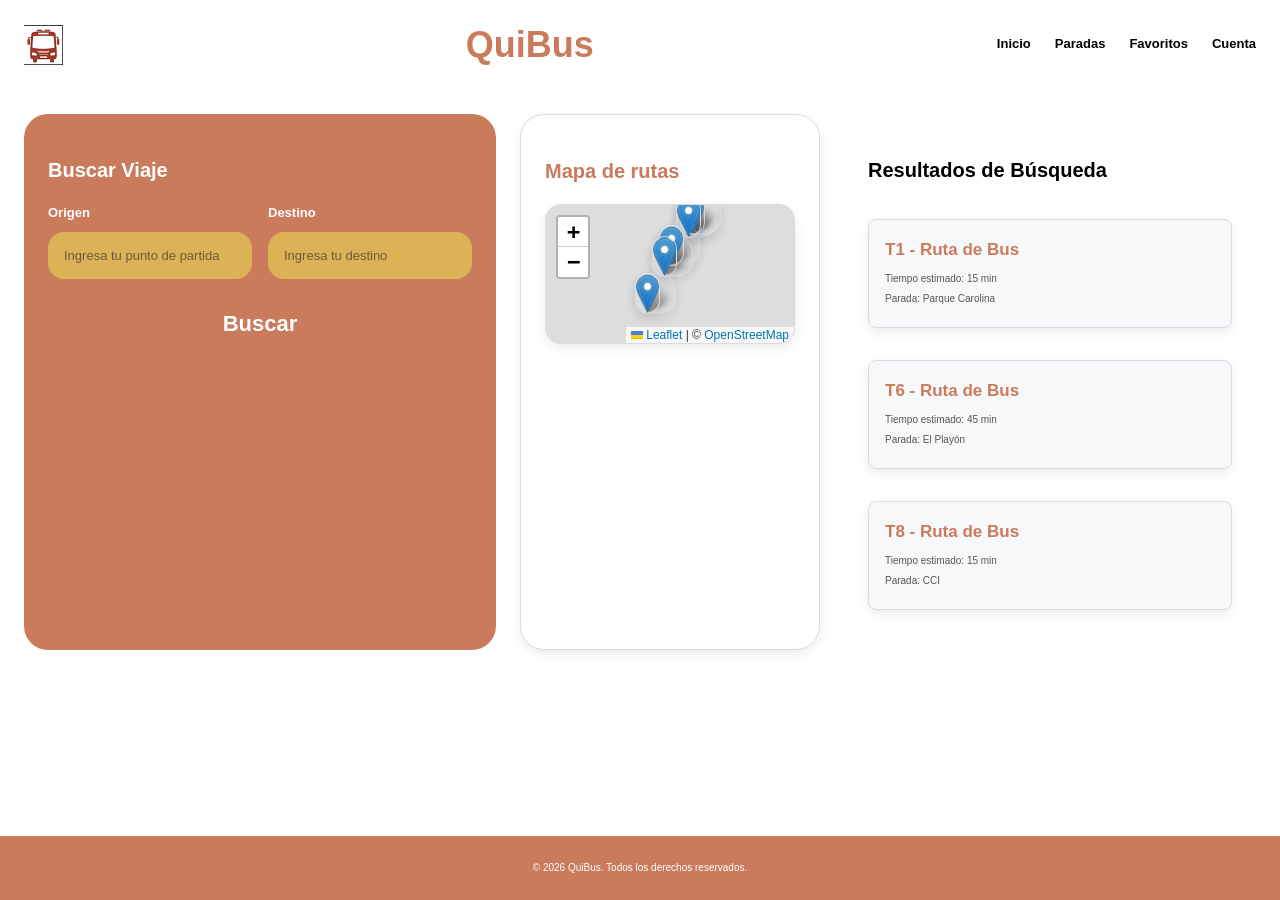
==== commit af16cf5d: "Integra Leaflet local, conecta la logica JS, favoritos funcionales y scripts de PostgreSQL" ====
--- a/index.html
+++ b/index.html
@@ -4,7 +4,8 @@
   <meta charset="UTF-8">
   <meta name="viewport" content="width=device-width, initial-scale=1.0">
   <title>QuiBus - Buscar Viaje</title>
-  <link rel="stylesheet" href="css/styles.css">
+  <link rel="stylesheet" href="lib/leaflet/leaflet.css">
+  <link rel="stylesheet" href="css/styles.css?v=2">
 </head>
 <body>
 
@@ -46,17 +47,7 @@
 
     <section class="mapa-card" aria-label="Mapa de rutas">
   <h2>Mapa de rutas</h2>
-  <iframe
-    class="mapa-embed"
-    src="https://www.google.com/maps/embed?pb=!1m18!1m12!1m3!1d320846.1853174419!2d-78.5953474688905!3d-0.18625022770477181!2m3!1f0!2f0!3f0!3m2!1i1024!2i768!4f13.1!3m3!1m2!1s0x91d59a4002427c9f%3A0x44b991e158ef5572!2sQuito!5e1!3m2!1ses!2sec!4v1786583657765!5m2!1ses!2sec"
-    width="100%"
-    height="400"
-    style="border:0;"
-    allowfullscreen=""
-    loading="lazy"
-    referrerpolicy="strict-origin-when-cross-origin"
-    title="Mapa de rutas en Quito">
-  </iframe>
+  <div id="mapa-index" class="leaflet-mapa" role="img" aria-label="Mapa de cobertura de QuiBus en Quito con las paradas disponibles"></div>
 </section>
 
     <!-- Contenido secundario: lista de rutas relacionadas a la busqueda -->
@@ -88,5 +79,21 @@
     <p>&copy; 2026 QuiBus. Todos los derechos reservados.</p>
   </footer>
 
+  <script src="lib/leaflet/leaflet.js"></script>
+  <script src="js/data.js"></script>
+  <script src="js/mapa.js"></script>
+  <script src="js/buscar.js"></script>
+  <script>
+    document.addEventListener("DOMContentLoaded", () => {
+      const { map, capaMarcadores } = initQuiBusMapa("mapa-index") || {};
+      const paradasUnicas = Object.values(
+        QUIBUS_RUTAS.reduce((acc, ruta) => {
+          acc[ruta.parada] = { nombre: ruta.parada, coords: ruta.coords, rutas: [ruta.id] };
+          return acc;
+        }, {})
+      );
+      pintarParadasEnMapa(map, capaMarcadores, paradasUnicas);
+    });
+  </script>
 </body>
 </html>
--- a/lib/leaflet/leaflet.css
+++ b/lib/leaflet/leaflet.css
@@ -0,0 +1,661 @@
+/* required styles */
+
+.leaflet-pane,
+.leaflet-tile,
+.leaflet-marker-icon,
+.leaflet-marker-shadow,
+.leaflet-tile-container,
+.leaflet-pane > svg,
+.leaflet-pane > canvas,
+.leaflet-zoom-box,
+.leaflet-image-layer,
+.leaflet-layer {
+	position: absolute;
+	left: 0;
+	top: 0;
+	}
+.leaflet-container {
+	overflow: hidden;
+	}
+.leaflet-tile,
+.leaflet-marker-icon,
+.leaflet-marker-shadow {
+	-webkit-user-select: none;
+	   -moz-user-select: none;
+	        user-select: none;
+	  -webkit-user-drag: none;
+	}
+/* Prevents IE11 from highlighting tiles in blue */
+.leaflet-tile::selection {
+	background: transparent;
+}
+/* Safari renders non-retina tile on retina better with this, but Chrome is worse */
+.leaflet-safari .leaflet-tile {
+	image-rendering: -webkit-optimize-contrast;
+	}
+/* hack that prevents hw layers "stretching" when loading new tiles */
+.leaflet-safari .leaflet-tile-container {
+	width: 1600px;
+	height: 1600px;
+	-webkit-transform-origin: 0 0;
+	}
+.leaflet-marker-icon,
+.leaflet-marker-shadow {
+	display: block;
+	}
+/* .leaflet-container svg: reset svg max-width decleration shipped in Joomla! (joomla.org) 3.x */
+/* .leaflet-container img: map is broken in FF if you have max-width: 100% on tiles */
+.leaflet-container .leaflet-overlay-pane svg {
+	max-width: none !important;
+	max-height: none !important;
+	}
+.leaflet-container .leaflet-marker-pane img,
+.leaflet-container .leaflet-shadow-pane img,
+.leaflet-container .leaflet-tile-pane img,
+.leaflet-container img.leaflet-image-layer,
+.leaflet-container .leaflet-tile {
+	max-width: none !important;
+	max-height: none !important;
+	width: auto;
+	padding: 0;
+	}
+
+.leaflet-container img.leaflet-tile {
+	/* See: https://bugs.chromium.org/p/chromium/issues/detail?id=600120 */
+	mix-blend-mode: plus-lighter;
+}
+
+.leaflet-container.leaflet-touch-zoom {
+	-ms-touch-action: pan-x pan-y;
+	touch-action: pan-x pan-y;
+	}
+.leaflet-container.leaflet-touch-drag {
+	-ms-touch-action: pinch-zoom;
+	/* Fallback for FF which doesn't support pinch-zoom */
+	touch-action: none;
+	touch-action: pinch-zoom;
+}
+.leaflet-container.leaflet-touch-drag.leaflet-touch-zoom {
+	-ms-touch-action: none;
+	touch-action: none;
+}
+.leaflet-container {
+	-webkit-tap-highlight-color: transparent;
+}
+.leaflet-container a {
+	-webkit-tap-highlight-color: rgba(51, 181, 229, 0.4);
+}
+.leaflet-tile {
+	filter: inherit;
+	visibility: hidden;
+	}
+.leaflet-tile-loaded {
+	visibility: inherit;
+	}
+.leaflet-zoom-box {
+	width: 0;
+	height: 0;
+	-moz-box-sizing: border-box;
+	     box-sizing: border-box;
+	z-index: 800;
+	}
+/* workaround for https://bugzilla.mozilla.org/show_bug.cgi?id=888319 */
+.leaflet-overlay-pane svg {
+	-moz-user-select: none;
+	}
+
+.leaflet-pane         { z-index: 400; }
+
+.leaflet-tile-pane    { z-index: 200; }
+.leaflet-overlay-pane { z-index: 400; }
+.leaflet-shadow-pane  { z-index: 500; }
+.leaflet-marker-pane  { z-index: 600; }
+.leaflet-tooltip-pane   { z-index: 650; }
+.leaflet-popup-pane   { z-index: 700; }
+
+.leaflet-map-pane canvas { z-index: 100; }
+.leaflet-map-pane svg    { z-index: 200; }
+
+.leaflet-vml-shape {
+	width: 1px;
+	height: 1px;
+	}
+.lvml {
+	behavior: url(#default#VML);
+	display: inline-block;
+	position: absolute;
+	}
+
+
+/* control positioning */
+
+.leaflet-control {
+	position: relative;
+	z-index: 800;
+	pointer-events: visiblePainted; /* IE 9-10 doesn't have auto */
+	pointer-events: auto;
+	}
+.leaflet-top,
+.leaflet-bottom {
+	position: absolute;
+	z-index: 1000;
+	pointer-events: none;
+	}
+.leaflet-top {
+	top: 0;
+	}
+.leaflet-right {
+	right: 0;
+	}
+.leaflet-bottom {
+	bottom: 0;
+	}
+.leaflet-left {
+	left: 0;
+	}
+.leaflet-control {
+	float: left;
+	clear: both;
+	}
+.leaflet-right .leaflet-control {
+	float: right;
+	}
+.leaflet-top .leaflet-control {
+	margin-top: 10px;
+	}
+.leaflet-bottom .leaflet-control {
+	margin-bottom: 10px;
+	}
+.leaflet-left .leaflet-control {
+	margin-left: 10px;
+	}
+.leaflet-right .leaflet-control {
+	margin-right: 10px;
+	}
+
+
+/* zoom and fade animations */
+
+.leaflet-fade-anim .leaflet-popup {
+	opacity: 0;
+	-webkit-transition: opacity 0.2s linear;
+	   -moz-transition: opacity 0.2s linear;
+	        transition: opacity 0.2s linear;
+	}
+.leaflet-fade-anim .leaflet-map-pane .leaflet-popup {
+	opacity: 1;
+	}
+.leaflet-zoom-animated {
+	-webkit-transform-origin: 0 0;
+	    -ms-transform-origin: 0 0;
+	        transform-origin: 0 0;
+	}
+svg.leaflet-zoom-animated {
+	will-change: transform;
+}
+
+.leaflet-zoom-anim .leaflet-zoom-animated {
+	-webkit-transition: -webkit-transform 0.25s cubic-bezier(0,0,0.25,1);
+	   -moz-transition:    -moz-transform 0.25s cubic-bezier(0,0,0.25,1);
+	        transition:         transform 0.25s cubic-bezier(0,0,0.25,1);
+	}
+.leaflet-zoom-anim .leaflet-tile,
+.leaflet-pan-anim .leaflet-tile {
+	-webkit-transition: none;
+	   -moz-transition: none;
+	        transition: none;
+	}
+
+.leaflet-zoom-anim .leaflet-zoom-hide {
+	visibility: hidden;
+	}
+
+
+/* cursors */
+
+.leaflet-interactive {
+	cursor: pointer;
+	}
+.leaflet-grab {
+	cursor: -webkit-grab;
+	cursor:    -moz-grab;
+	cursor:         grab;
+	}
+.leaflet-crosshair,
+.leaflet-crosshair .leaflet-interactive {
+	cursor: crosshair;
+	}
+.leaflet-popup-pane,
+.leaflet-control {
+	cursor: auto;
+	}
+.leaflet-dragging .leaflet-grab,
+.leaflet-dragging .leaflet-grab .leaflet-interactive,
+.leaflet-dragging .leaflet-marker-draggable {
+	cursor: move;
+	cursor: -webkit-grabbing;
+	cursor:    -moz-grabbing;
+	cursor:         grabbing;
+	}
+
+/* marker & overlays interactivity */
+.leaflet-marker-icon,
+.leaflet-marker-shadow,
+.leaflet-image-layer,
+.leaflet-pane > svg path,
+.leaflet-tile-container {
+	pointer-events: none;
+	}
+
+.leaflet-marker-icon.leaflet-interactive,
+.leaflet-image-layer.leaflet-interactive,
+.leaflet-pane > svg path.leaflet-interactive,
+svg.leaflet-image-layer.leaflet-interactive path {
+	pointer-events: visiblePainted; /* IE 9-10 doesn't have auto */
+	pointer-events: auto;
+	}
+
+/* visual tweaks */
+
+.leaflet-container {
+	background: #ddd;
+	outline-offset: 1px;
+	}
+.leaflet-container a {
+	color: #0078A8;
+	}
+.leaflet-zoom-box {
+	border: 2px dotted #38f;
+	background: rgba(255,255,255,0.5);
+	}
+
+
+/* general typography */
+.leaflet-container {
+	font-family: "Helvetica Neue", Arial, Helvetica, sans-serif;
+	font-size: 12px;
+	font-size: 0.75rem;
+	line-height: 1.5;
+	}
+
+
+/* general toolbar styles */
+
+.leaflet-bar {
+	box-shadow: 0 1px 5px rgba(0,0,0,0.65);
+	border-radius: 4px;
+	}
+.leaflet-bar a {
+	background-color: #fff;
+	border-bottom: 1px solid #ccc;
+	width: 26px;
+	height: 26px;
+	line-height: 26px;
+	display: block;
+	text-align: center;
+	text-decoration: none;
+	color: black;
+	}
+.leaflet-bar a,
+.leaflet-control-layers-toggle {
+	background-position: 50% 50%;
+	background-repeat: no-repeat;
+	display: block;
+	}
+.leaflet-bar a:hover,
+.leaflet-bar a:focus {
+	background-color: #f4f4f4;
+	}
+.leaflet-bar a:first-child {
+	border-top-left-radius: 4px;
+	border-top-right-radius: 4px;
+	}
+.leaflet-bar a:last-child {
+	border-bottom-left-radius: 4px;
+	border-bottom-right-radius: 4px;
+	border-bottom: none;
+	}
+.leaflet-bar a.leaflet-disabled {
+	cursor: default;
+	background-color: #f4f4f4;
+	color: #bbb;
+	}
+
+.leaflet-touch .leaflet-bar a {
+	width: 30px;
+	height: 30px;
+	line-height: 30px;
+	}
+.leaflet-touch .leaflet-bar a:first-child {
+	border-top-left-radius: 2px;
+	border-top-right-radius: 2px;
+	}
+.leaflet-touch .leaflet-bar a:last-child {
+	border-bottom-left-radius: 2px;
+	border-bottom-right-radius: 2px;
+	}
+
+/* zoom control */
+
+.leaflet-control-zoom-in,
+.leaflet-control-zoom-out {
+	font: bold 18px 'Lucida Console', Monaco, monospace;
+	text-indent: 1px;
+	}
+
+.leaflet-touch .leaflet-control-zoom-in, .leaflet-touch .leaflet-control-zoom-out  {
+	font-size: 22px;
+	}
+
+
+/* layers control */
+
+.leaflet-control-layers {
+	box-shadow: 0 1px 5px rgba(0,0,0,0.4);
+	background: #fff;
+	border-radius: 5px;
+	}
+.leaflet-control-layers-toggle {
+	background-image: url(images/layers.png);
+	width: 36px;
+	height: 36px;
+	}
+.leaflet-retina .leaflet-control-layers-toggle {
+	background-image: url(images/layers-2x.png);
+	background-size: 26px 26px;
+	}
+.leaflet-touch .leaflet-control-layers-toggle {
+	width: 44px;
+	height: 44px;
+	}
+.leaflet-control-layers .leaflet-control-layers-list,
+.leaflet-control-layers-expanded .leaflet-control-layers-toggle {
+	display: none;
+	}
+.leaflet-control-layers-expanded .leaflet-control-layers-list {
+	display: block;
+	position: relative;
+	}
+.leaflet-control-layers-expanded {
+	padding: 6px 10px 6px 6px;
+	color: #333;
+	background: #fff;
+	}
+.leaflet-control-layers-scrollbar {
+	overflow-y: scroll;
+	overflow-x: hidden;
+	padding-right: 5px;
+	}
+.leaflet-control-layers-selector {
+	margin-top: 2px;
+	position: relative;
+	top: 1px;
+	}
+.leaflet-control-layers label {
+	display: block;
+	font-size: 13px;
+	font-size: 1.08333em;
+	}
+.leaflet-control-layers-separator {
+	height: 0;
+	border-top: 1px solid #ddd;
+	margin: 5px -10px 5px -6px;
+	}
+
+/* Default icon URLs */
+.leaflet-default-icon-path { /* used only in path-guessing heuristic, see L.Icon.Default */
+	background-image: url(images/marker-icon.png);
+	}
+
+
+/* attribution and scale controls */
+
+.leaflet-container .leaflet-control-attribution {
+	background: #fff;
+	background: rgba(255, 255, 255, 0.8);
+	margin: 0;
+	}
+.leaflet-control-attribution,
+.leaflet-control-scale-line {
+	padding: 0 5px;
+	color: #333;
+	line-height: 1.4;
+	}
+.leaflet-control-attribution a {
+	text-decoration: none;
+	}
+.leaflet-control-attribution a:hover,
+.leaflet-control-attribution a:focus {
+	text-decoration: underline;
+	}
+.leaflet-attribution-flag {
+	display: inline !important;
+	vertical-align: baseline !important;
+	width: 1em;
+	height: 0.6669em;
+	}
+.leaflet-left .leaflet-control-scale {
+	margin-left: 5px;
+	}
+.leaflet-bottom .leaflet-control-scale {
+	margin-bottom: 5px;
+	}
+.leaflet-control-scale-line {
+	border: 2px solid #777;
+	border-top: none;
+	line-height: 1.1;
+	padding: 2px 5px 1px;
+	white-space: nowrap;
+	-moz-box-sizing: border-box;
+	     box-sizing: border-box;
+	background: rgba(255, 255, 255, 0.8);
+	text-shadow: 1px 1px #fff;
+	}
+.leaflet-control-scale-line:not(:first-child) {
+	border-top: 2px solid #777;
+	border-bottom: none;
+	margin-top: -2px;
+	}
+.leaflet-control-scale-line:not(:first-child):not(:last-child) {
+	border-bottom: 2px solid #777;
+	}
+
+.leaflet-touch .leaflet-control-attribution,
+.leaflet-touch .leaflet-control-layers,
+.leaflet-touch .leaflet-bar {
+	box-shadow: none;
+	}
+.leaflet-touch .leaflet-control-layers,
+.leaflet-touch .leaflet-bar {
+	border: 2px solid rgba(0,0,0,0.2);
+	background-clip: padding-box;
+	}
+
+
+/* popup */
+
+.leaflet-popup {
+	position: absolute;
+	text-align: center;
+	margin-bottom: 20px;
+	}
+.leaflet-popup-content-wrapper {
+	padding: 1px;
+	text-align: left;
+	border-radius: 12px;
+	}
+.leaflet-popup-content {
+	margin: 13px 24px 13px 20px;
+	line-height: 1.3;
+	font-size: 13px;
+	font-size: 1.08333em;
+	min-height: 1px;
+	}
+.leaflet-popup-content p {
+	margin: 17px 0;
+	margin: 1.3em 0;
+	}
+.leaflet-popup-tip-container {
+	width: 40px;
+	height: 20px;
+	position: absolute;
+	left: 50%;
+	margin-top: -1px;
+	margin-left: -20px;
+	overflow: hidden;
+	pointer-events: none;
+	}
+.leaflet-popup-tip {
+	width: 17px;
+	height: 17px;
+	padding: 1px;
+
+	margin: -10px auto 0;
+	pointer-events: auto;
+
+	-webkit-transform: rotate(45deg);
+	   -moz-transform: rotate(45deg);
+	    -ms-transform: rotate(45deg);
+	        transform: rotate(45deg);
+	}
+.leaflet-popup-content-wrapper,
+.leaflet-popup-tip {
+	background: white;
+	color: #333;
+	box-shadow: 0 3px 14px rgba(0,0,0,0.4);
+	}
+.leaflet-container a.leaflet-popup-close-button {
+	position: absolute;
+	top: 0;
+	right: 0;
+	border: none;
+	text-align: center;
+	width: 24px;
+	height: 24px;
+	font: 16px/24px Tahoma, Verdana, sans-serif;
+	color: #757575;
+	text-decoration: none;
+	background: transparent;
+	}
+.leaflet-container a.leaflet-popup-close-button:hover,
+.leaflet-container a.leaflet-popup-close-button:focus {
+	color: #585858;
+	}
+.leaflet-popup-scrolled {
+	overflow: auto;
+	}
+
+.leaflet-oldie .leaflet-popup-content-wrapper {
+	-ms-zoom: 1;
+	}
+.leaflet-oldie .leaflet-popup-tip {
+	width: 24px;
+	margin: 0 auto;
+
+	-ms-filter: "progid:DXImageTransform.Microsoft.Matrix(M11=0.70710678, M12=0.70710678, M21=-0.70710678, M22=0.70710678)";
+	filter: progid:DXImageTransform.Microsoft.Matrix(M11=0.70710678, M12=0.70710678, M21=-0.70710678, M22=0.70710678);
+	}
+
+.leaflet-oldie .leaflet-control-zoom,
+.leaflet-oldie .leaflet-control-layers,
+.leaflet-oldie .leaflet-popup-content-wrapper,
+.leaflet-oldie .leaflet-popup-tip {
+	border: 1px solid #999;
+	}
+
+
+/* div icon */
+
+.leaflet-div-icon {
+	background: #fff;
+	border: 1px solid #666;
+	}
+
+
+/* Tooltip */
+/* Base styles for the element that has a tooltip */
+.leaflet-tooltip {
+	position: absolute;
+	padding: 6px;
+	background-color: #fff;
+	border: 1px solid #fff;
+	border-radius: 3px;
+	color: #222;
+	white-space: nowrap;
+	-webkit-user-select: none;
+	-moz-user-select: none;
+	-ms-user-select: none;
+	user-select: none;
+	pointer-events: none;
+	box-shadow: 0 1px 3px rgba(0,0,0,0.4);
+	}
+.leaflet-tooltip.leaflet-interactive {
+	cursor: pointer;
+	pointer-events: auto;
+	}
+.leaflet-tooltip-top:before,
+.leaflet-tooltip-bottom:before,
+.leaflet-tooltip-left:before,
+.leaflet-tooltip-right:before {
+	position: absolute;
+	pointer-events: none;
+	border: 6px solid transparent;
+	background: transparent;
+	content: "";
+	}
+
+/* Directions */
+
+.leaflet-tooltip-bottom {
+	margin-top: 6px;
+}
+.leaflet-tooltip-top {
+	margin-top: -6px;
+}
+.leaflet-tooltip-bottom:before,
+.leaflet-tooltip-top:before {
+	left: 50%;
+	margin-left: -6px;
+	}
+.leaflet-tooltip-top:before {
+	bottom: 0;
+	margin-bottom: -12px;
+	border-top-color: #fff;
+	}
+.leaflet-tooltip-bottom:before {
+	top: 0;
+	margin-top: -12px;
+	margin-left: -6px;
+	border-bottom-color: #fff;
+	}
+.leaflet-tooltip-left {
+	margin-left: -6px;
+}
+.leaflet-tooltip-right {
+	margin-left: 6px;
+}
+.leaflet-tooltip-left:before,
+.leaflet-tooltip-right:before {
+	top: 50%;
+	margin-top: -6px;
+	}
+.leaflet-tooltip-left:before {
+	right: 0;
+	margin-right: -12px;
+	border-left-color: #fff;
+	}
+.leaflet-tooltip-right:before {
+	left: 0;
+	margin-left: -12px;
+	border-right-color: #fff;
+	}
+
+/* Printing */
+
+@media print {
+	/* Prevent printers from removing background-images of controls. */
+	.leaflet-control {
+		-webkit-print-color-adjust: exact;
+		print-color-adjust: exact;
+		}
+	}
--- a/css/styles.css
+++ b/css/styles.css
@@ -141,7 +141,8 @@
   background-color: var(--color-primary);
   border-radius: var(--radius-lg);
   color: #ffffff;
-  min-width: 250px;
+  flex: 1 1 340px;
+  min-width: 300px;
   display: flex;
   flex-direction: column;
 }
@@ -279,7 +280,8 @@
   box-shadow: 0 4px 12px rgb(0 0 0 / 8%);
 }
 
-.mapa-embed {
+.mapa-embed,
+.leaflet-mapa {
   width: 100%;
   max-width: 100%;
   aspect-ratio: 16 / 9;
@@ -289,6 +291,10 @@
   box-shadow: 0 4px 12px rgb(0 0 0 / 8%);
 }
 
+.leaflet-mapa {
+  z-index: 0;
+}
+
 .mapa-card {
   background-color: #ffffff;
   border: 1px solid var(--color-border);
@@ -480,6 +486,66 @@
   margin: 0;
   padding: 0;
   margin-bottom: var(--space-sm);
+}
+
+/* Cada favorito es una fila: el botón de la ruta ocupa el espacio
+   disponible y el botón de eliminar queda fijo a la derecha. */
+.lista-favoritos li {
+  display: flex;
+  align-items: stretch;
+  gap: var(--space-xs);
+}
+
+.lista-favoritos .ruta-favorita {
+  flex: 1;
+  width: auto;
+}
+
+.favorito-eliminar {
+  background-color: transparent;
+  color: #ffffff;
+  border: 2px solid rgba(255, 255, 255, 0.6);
+  font-size: var(--font-h3);
+  padding: 0 var(--space-sm);
+  flex-shrink: 0;
+}
+
+.favorito-eliminar:hover {
+  background-color: rgba(255, 255, 255, 0.15);
+}
+
+.favorito-eliminar:focus-visible {
+  outline: 3px solid #ffffff;
+  outline-offset: 2px;
+}
+
+.favoritos-vacio {
+  color: #ffffff;
+  opacity: 0.85;
+  font-size: var(--font-body);
+}
+
+.boton-anadir:disabled {
+  opacity: 0.5;
+  cursor: not-allowed;
+}
+
+/* Desplegable de rutas dentro del modal "Añadir ruta" */
+.select-ruta {
+  width: 100%;
+  padding: var(--space-sm);
+  margin-bottom: var(--space-sm);
+  border: 1px solid var(--color-border);
+  border-radius: var(--radius-md);
+  background-color: var(--color-secondary);
+  color: var(--color-text);
+  font-family: var(--font-primary);
+  font-size: var(--font-body);
+}
+
+.select-ruta:focus-visible {
+  outline: 3px solid var(--color-primary);
+  outline-offset: 2px;
 }
 
 /* ============================================
@@ -801,4 +867,71 @@
     flex-direction: column;
     gap: var(--space-sm);
   }
-}+}
+
+
+/* ============================================
+   ESPECÍFICO: RESULTADOS - FLEXBOX Y MEDIA QUERIES
+   ============================================ */
+
+/* Flexbox: sobrescribe flex-direction:column heredado de la tarjeta
+   principal, para que las tarjetas de rutas se distribuyan en filas
+   que se envuelven automáticamente según el espacio disponible. */
+main > section.resultados-grid {
+  flex-direction: row;   /* Cambia de columna a fila: los <article> se acomodan uno al lado del otro, no uno debajo del otro */
+  flex-wrap: wrap;       /* Si no caben todos en una sola fila, los que sobran "saltan" a una nueva línea, en vez de encogerse hasta ser ilegibles o desbordar la pantalla */
+  gap: var(--space-sm);  /* Espacio de 16px entre cada tarjeta, tanto horizontal como verticalmente */
+}
+
+main > section.resultados-grid h2 {
+  width: 100%;  /* El título "Resultados de Búsqueda" ocupa todo el ancho disponible, para que quede en su propia línea arriba de las tarjetas, y no intente "acomodarse en fila" junto con los articles */
+}
+
+main > section.resultados-grid article {
+  flex: 1 1 calc(50% - var(--space-sm) / 2);
+  /*    ↑   ↑   ↑
+        |   |   └─ flex-basis: el tamaño "ideal" de partida de cada tarjeta:
+        |   |      la mitad del contenedor, menos la mitad del espacio (gap)
+        |   |      que hay entre las dos columnas, para que 2 tarjetas +
+        |   |      1 gap quepan exactos sin desbordar.
+        |   └───── flex-shrink: 1 = si no hay espacio suficiente, la tarjeta
+        |          puede encogerse (hasta el min-width).
+        └───────── flex-grow: 1 = si sobra espacio, la tarjeta puede crecer
+                   para llenarlo (por ejemplo, si hay un número impar de
+                   tarjetas, la última se estira para ocupar la fila completa).
+  */
+  min-width: 220px;  /* Nunca se va a encoger más allá de 220px, sin importar cuánto se achique la pantalla — esto evita que el texto se vea aplastado */
+}
+
+/* Media Query: en pantallas medianas o menores, cada tarjeta pasa
+   a ocupar el 100% del ancho disponible, mostrando una sola columna
+   en lugar de dos, para mantener buena legibilidad. */
+@media (max-width: 1024px) {
+  main > section.resultados-grid article {
+    flex: 1 1 100%;  /* Cambia el flex-basis de "50% menos el gap" a "100%" -
+                         cada tarjeta ahora ocupa TODO el ancho disponible,
+                         forzando que solo quepa una por fila */
+  }
+}
+
+
+/* ============================================
+   ESPECÍFICO: PERFIL - FLEXBOX Y MEDIA QUERIES
+   ============================================ */
+
+/* Media Query: en pantallas muy pequeñas (celulares angostos),
+   la tarjeta de perfil cambia de fila a columna, centrando el
+   avatar arriba del nombre y correo en lugar de ponerlos uno
+   al lado del otro, ya que en fila el texto quedaría muy
+   comprimido junto al avatar. */
+@media (max-width: 480px) {
+  .profile-card {
+    flex-direction: column;
+    text-align: center;
+  }
+
+  .perfil-main {
+    padding: var(--space-md) var(--space-sm);
+  }
+}
+
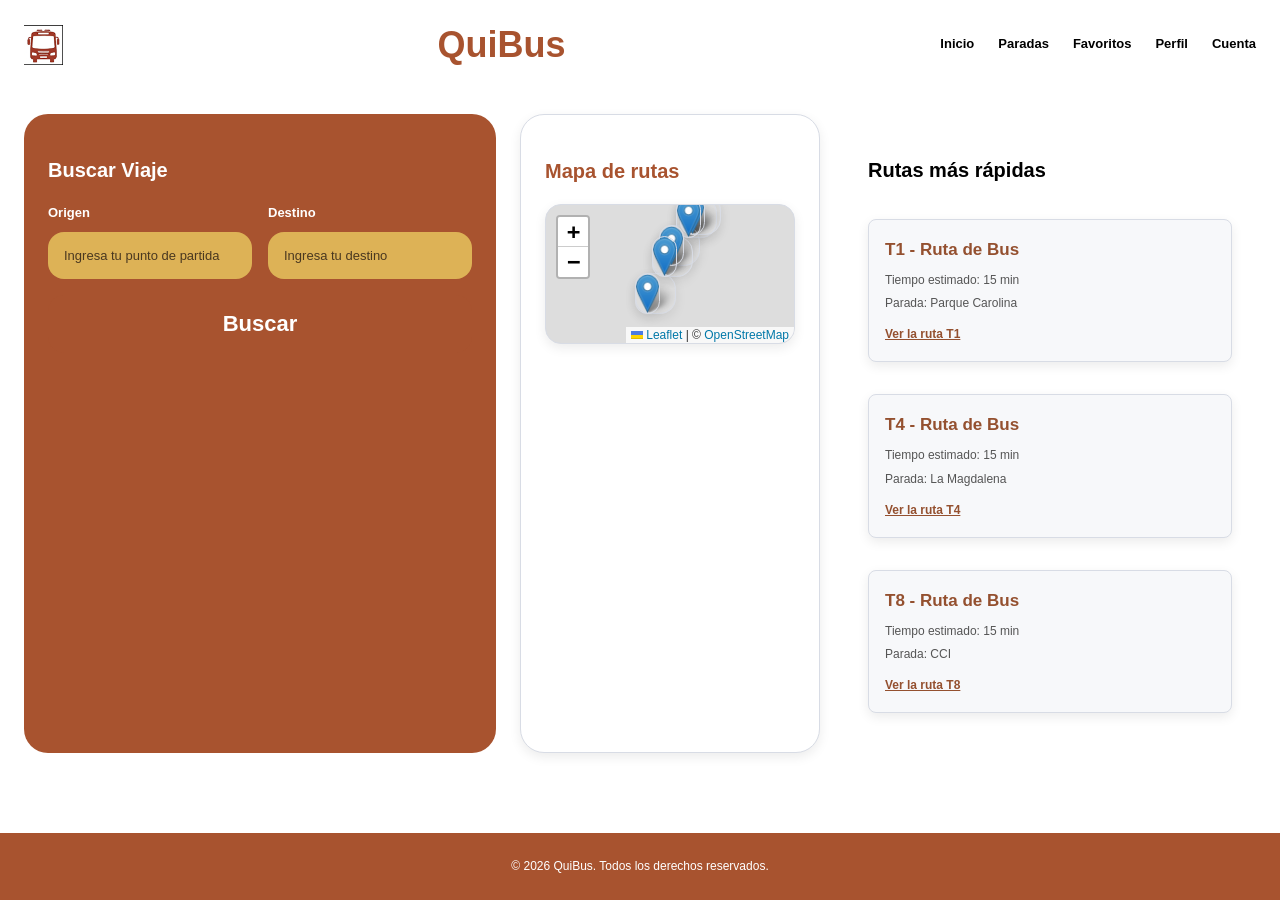
==== commit 2de1a2ff: "Corrige hallazgos de accesibilidad WCAG y usabilidad de la auditoria cruzada Prioridad 1 (mayores): " ====
--- a/index.html
+++ b/index.html
@@ -5,7 +5,7 @@
   <meta name="viewport" content="width=device-width, initial-scale=1.0">
   <title>QuiBus - Buscar Viaje</title>
   <link rel="stylesheet" href="lib/leaflet/leaflet.css">
-  <link rel="stylesheet" href="css/styles.css?v=2">
+  <link rel="stylesheet" href="css/styles.css?v=3">
 </head>
 <body>
 
@@ -18,6 +18,7 @@
         <li><a href="index.html" aria-current="page">Inicio</a></li>
         <li><a href="pages/paradas-cercanas.html">Paradas</a></li>
         <li><a href="pages/favoritos.html">Favoritos</a></li>
+        <li><a href="pages/perfil.html">Perfil</a></li>
         <li><a href="pages/login.html">Cuenta</a></li>
       </ul>
     </nav>
@@ -50,27 +51,13 @@
   <div id="mapa-index" class="leaflet-mapa" role="img" aria-label="Mapa de cobertura de QuiBus en Quito con las paradas disponibles"></div>
 </section>
 
-    <!-- Contenido secundario: lista de rutas relacionadas a la busqueda -->
-    <aside class="resultados-lista" aria-label="Resultados de búsqueda">
-    <h2>Resultados de Búsqueda</h2>
-
-  <article>
-        <h3>T1 - Ruta de Bus</h3>
-        <p>Tiempo estimado: 15 min</p>
-        <p>Parada: Parque Carolina</p>
-      </article>
-
-      <article>
-        <h3>T6 - Ruta de Bus</h3>
-        <p>Tiempo estimado: 45 min</p>
-        <p>Parada: El Playón</p>
-      </article>
-
-      <article>
-        <h3>T8 - Ruta de Bus</h3>
-        <p>Tiempo estimado: 15 min</p>
-        <p>Parada: CCI</p>
-      </article>
+    <!-- Contenido secundario: rutas mas rapidas de la red.
+         Antes aqui habia tres tarjetas fijas bajo el titulo "Resultados de
+         Busqueda" que ningun script actualizaba nunca, y daban a entender que
+         ya se habia hecho una busqueda. Ahora las pinta js/buscar.js leyendo
+         de data.js, y el titulo dice lo que la lista es de verdad. -->
+    <aside class="resultados-lista" aria-labelledby="titulo-rutas-rapidas">
+      <h2 id="titulo-rutas-rapidas">Rutas más rápidas</h2>
     </aside>
 
   </main>
--- a/css/styles.css
+++ b/css/styles.css
@@ -1,13 +1,27 @@
+@charset "UTF-8";
+
 /* ============================================
    VARIABLES CSS - UI Kit QuiBus
    ============================================ */
 :root {
-  /* Colores */
-  --color-primary: #C97B5C;
+  /* Colores.
+     --color-primary se oscurecio de #C97B5C a #A8532F para que el texto blanco
+     encima alcance 5.33:1 y cumpla WCAG AA (antes daba 3.25:1, insuficiente
+     para texto normal). --color-primary-dark es su version para :hover. */
+  --color-primary: #A8532F;
+  --color-primary-dark: #8C4426;
   --color-secondary: #DDB256;
+  --color-secondary-dark: #c99e47;
   --color-background: #FFFFFF;
   --color-text: #000000;
   --color-border: #d8dce5;
+
+  /* Anillo de foco: se dibuja como dos aros concentricos (halo claro por
+     dentro, trazo oscuro por fuera) para que siempre haya contraste, sea cual
+     sea el fondo del contenedor. Sobre fondos claros manda el trazo oscuro
+     (17.4:1 sobre blanco); sobre el naranja manda el halo (5.33:1). */
+  --focus-ring: #1A1A1A;
+  --focus-halo: #FFFFFF;
 
   /* Tipografía */
   --font-primary: Arial, sans-serif;
@@ -17,7 +31,8 @@
   --font-h3: 17px;
   --font-button: 22px;
   --font-body: 13px;
-  --font-caption: 10px;
+  /* Subido de 10px a 12px: a 10px el texto es ilegible al margen del contraste. */
+  --font-caption: 12px;
 
   /* Espaciados */
   --space-xs: 8px;
@@ -78,6 +93,22 @@
   border: 0;
 }
 
+/* Indicador de foco unico para toda la app.
+   Antes cada componente definia su propio outline y cuatro de ellos usaban
+   --color-secondary, que sobre el naranja daba 1.63:1 y sobre blanco 1.99:1
+   (WCAG SC 1.4.11 exige 3:1). Ademas seis controles no declaraban ninguna
+   regla. Con una sola regla, todos los controles enfocables quedan cubiertos. */
+a:focus-visible,
+button:focus-visible,
+input:focus-visible,
+select:focus-visible,
+textarea:focus-visible,
+[tabindex]:focus-visible {
+  outline: 3px solid var(--focus-ring);
+  outline-offset: 3px;
+  box-shadow: 0 0 0 3px var(--focus-halo);
+}
+
 /* ============================================
    NAVEGACIÓN (header y nav)
    ============================================ */
@@ -114,11 +145,6 @@
 
 nav a:hover {
   color: var(--color-primary);
-}
-
-nav a:focus-visible {
-  outline: 3px solid var(--color-secondary);
-  outline-offset: 3px;
 }
 
 /* ============================================
@@ -177,12 +203,7 @@
 }
 
 button[type="submit"]:hover {
-  background-color: #b16a4d;
-}
-
-button[type="submit"]:focus-visible {
-  outline: 3px solid var(--color-secondary);
-  outline-offset: 3px;
+  background-color: var(--color-primary-dark);
 }
 
 button[type="submit"]:disabled {
@@ -203,7 +224,19 @@
   font-weight: 600;
 }
 
+/* Leyenda que explica el asterisco de los campos obligatorios. */
+.form-nota {
+  margin: 0;
+  font-size: var(--font-caption);
+  color: #ffffff;
+}
+
+.obligatorio {
+  font-weight: 700;
+}
+
 input[type="text"],
+input[type="email"],
 input[type="password"],
 input[type="search"] {
   background-color: var(--color-secondary);
@@ -214,31 +247,42 @@
   color: var(--color-text);
 }
 
+/* Subido de #6b5a3f (3.35:1) a #4a3820, que da 5.63:1 sobre el mostaza. */
 input[type="text"]::placeholder,
+input[type="email"]::placeholder,
 input[type="password"]::placeholder,
 input[type="search"]::placeholder {
-  color: #6b5a3f;
-}
-
-input[type="text"]:focus,
-input[type="password"]:focus,
-input[type="search"]:focus {
-  outline: 3px solid #ffffff;
-  outline-offset: 2px;
-}
-
-input[type="text"].input-error {
-  border: 2px solid #d92d20;
-}
-
+  color: #4a3820;
+}
+
+/* La marca de error la aplica y la retira js/auth.js al validar; ya no viene
+   escrita en el HTML. El borde acompana al mensaje, no lo sustituye. */
+input.input-error {
+  border: 2px solid #ffffff;
+  background-color: #f0c9b6;
+}
+
+/* El mensaje vive dentro de la tarjeta naranja: en rojo daba 1.49:1, asi que
+   el color no era recuperable. En blanco y negrita alcanza 5.33:1; el icono
+   de aviso acompana al color para no depender solo de el. */
 .error-message {
-  color: #d92d20;
+  color: #ffffff;
+  font-weight: 700;
   font-size: var(--font-caption);
   margin-top: -8px;
   margin-bottom: 0;
 }
 
+.error-message[hidden] {
+  display: none;
+}
+
+.error-message::before {
+  content: "⚠️ ";
+}
+
 input[type="text"]:disabled,
+input[type="email"]:disabled,
 input[type="password"]:disabled {
   background-color: #e9ecef;
   color: #6b7280;
@@ -261,7 +305,9 @@
 article h3 {
   margin-top: 0;
   margin-bottom: var(--space-xs);
-  color: var(--color-primary);
+  /* Color propio en vez de heredar el primario: sobre la tarjeta #f7f8fa
+     este tono da 5.73:1, mientras que --color-primary se quedaba en 3.05:1. */
+  color: #94502F;
 }
 
 article p {
@@ -362,43 +408,7 @@
 }
 
 .login-card button[type="submit"]:hover {
-  background-color: #c99e47;
-}
-
-.divider {
-  display: flex;
-  align-items: center;
-  text-align: center;
-  color: #ffffff;
-  font-size: var(--font-caption);
-  margin: var(--space-sm) 0;
-}
-
-.divider::before,
-.divider::after {
-  content: "";
-  flex: 1;
-  border-bottom: 1px solid rgba(255, 255, 255, 0.5);
-}
-
-.divider span {
-  padding: 0 var(--space-xs);
-}
-
-.social-icons {
-  display: flex;
-  justify-content: center;
-  gap: var(--space-sm);
-  margin-bottom: var(--space-sm);
-}
-
-.icon-link {
-  color: #ffffff;
-  display: flex;
-}
-
-.icon-link:hover {
-  color: var(--color-primary);
+  background-color: var(--color-secondary-dark);
 }
 
 .registro-link {
@@ -459,12 +469,7 @@
 }
 
 .ruta-favorita:hover {
-  background-color: #c99e47;
-}
-
-.ruta-favorita:focus-visible {
-  outline: 3px solid var(--color-secondary);
-  outline-offset: 2px;
+  background-color: var(--color-secondary-dark);
 }
 
 .boton-anadir {
@@ -512,11 +517,6 @@
 
 .favorito-eliminar:hover {
   background-color: rgba(255, 255, 255, 0.15);
-}
-
-.favorito-eliminar:focus-visible {
-  outline: 3px solid #ffffff;
-  outline-offset: 2px;
 }
 
 .favoritos-vacio {
@@ -543,11 +543,6 @@
   font-size: var(--font-body);
 }
 
-.select-ruta:focus-visible {
-  outline: 3px solid var(--color-primary);
-  outline-offset: 2px;
-}
-
 /* ============================================
    ESPECÍFICO: PANTALLA DE PARADAS CERCANAS
    ============================================ */
@@ -588,12 +583,7 @@
 }
 
 .parada-item:hover {
-  background-color: #c99e47;
-}
-
-.parada-item:focus-visible {
-  outline: 3px solid #ffffff;
-  outline-offset: 2px;
+  background-color: var(--color-secondary-dark);
 }
 
 .parada-item__nombre {
@@ -615,27 +605,30 @@
   border-bottom: 1px solid var(--color-border);
 }
 
-.perfil-header h2 {
+/* El titulo de perfil pasó de <h2> a <h1> para que la pagina tenga un
+   encabezado de primer nivel; conserva el tamaño que ya tenia. */
+.perfil-header h1 {
   flex: 1;
   text-align: center;
   margin: 0;
+  font-size: var(--font-h2);
 }
 
 .icon-btn {
   background: none;
   border: none;
   font-size: var(--font-h2);
+  font-weight: 700;
   padding: var(--space-xs);
   color: var(--color-text);
+  text-decoration: none;
+  display: inline-flex;
+  align-items: center;
+  cursor: pointer;
 }
 
 .icon-btn:hover {
   color: var(--color-primary);
-}
-
-.icon-btn:focus-visible {
-  outline: 3px solid var(--color-secondary);
-  outline-offset: 2px;
 }
 
 .perfil-main {
@@ -672,8 +665,11 @@
   flex-shrink: 0;
 }
 
-.profile-card__info h3 {
-  margin: 0;
+/* El nombre del usuario es <h2> desde que el titulo de la pagina es <h1>;
+   conserva el tamaño de h3 que tenia antes. */
+.profile-card__info h2 {
+  margin: 0;
+  font-size: var(--font-h3);
 }
 
 .profile-card__info p {
@@ -700,12 +696,7 @@
 }
 
 .profile-menu__item:hover {
-  background-color: #c99e47;
-}
-
-.profile-menu__item:focus-visible {
-  outline: 3px solid var(--color-primary);
-  outline-offset: 2px;
+  background-color: var(--color-secondary-dark);
 }
 
 .profile-menu__item--danger {
@@ -760,7 +751,7 @@
 }
 
 .alert-box__confirm:hover {
-  background-color: #b16a4d;
+  background-color: var(--color-primary-dark);
 }
 
 /* ============================================
@@ -838,6 +829,17 @@
 
 .resultados-lista h2 {
   width: 100%;
+}
+
+/* Enlace de cada tarjeta del panel lateral: el <article> completo no es
+   pulsable, asi que el destino se expone como un enlace real y no como una
+   tarjeta que "parece" pulsable pero no lo anuncia. */
+.resultados-lista article a {
+  display: inline-block;
+  margin-top: var(--space-xs);
+  font-size: var(--font-caption);
+  font-weight: 700;
+  color: #94502F;
 }
 
 /* Cada tarjeta ocupa aprox. la mitad del contenedor menos el espacio del gap,
@@ -935,3 +937,29 @@
   }
 }
 
+/* ============================================
+   ESPECÍFICO: PANTALLA DE AYUDA
+   ============================================ */
+.faq {
+  margin: 0;
+}
+
+.faq dt {
+  font-weight: 700;
+  font-size: var(--font-h3);
+  margin-top: var(--space-md);
+}
+
+.faq dt:first-of-type {
+  margin-top: 0;
+}
+
+.faq dd {
+  margin: var(--space-xs) 0 0;
+  max-width: 65ch;
+}
+
+.faq a {
+  color: #ffffff;
+  font-weight: 700;
+}
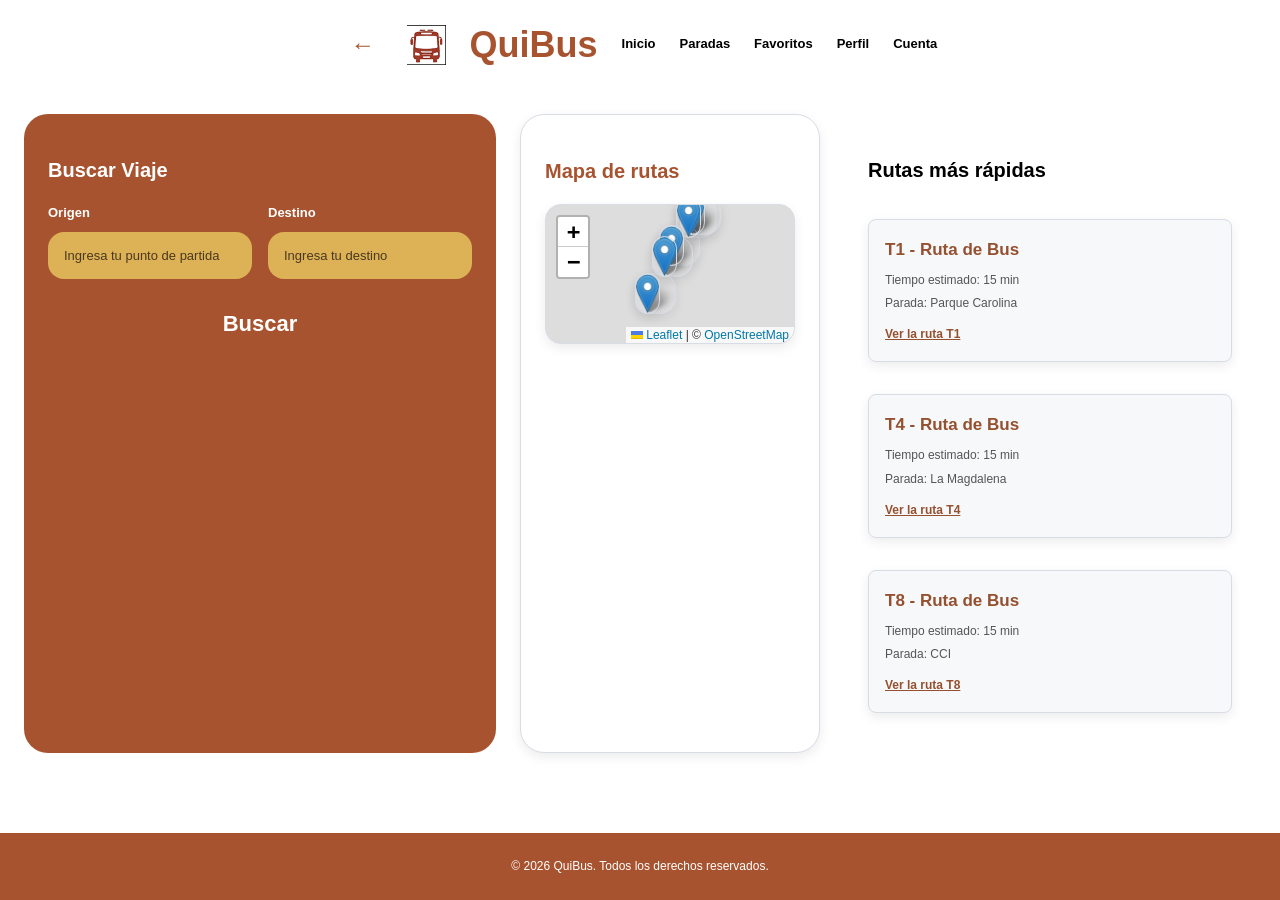
==== commit ba6a8e25: "Agrega boton de flecha para volver a la pagina anterior en todas las vistas" ====
--- a/index.html
+++ b/index.html
@@ -9,7 +9,8 @@
 </head>
 <body>
 
-  <header>
+  <header> 
+    <a href="index.html" class="icon-btn" aria-label="Volver al inicio">←</a>
     <img src="images/logo.png" alt="Logotipo de QuiBus, un autobús estilizado en color rojo">
     <h1>QuiBus</h1>
 
--- a/css/styles.css
+++ b/css/styles.css
@@ -115,14 +115,37 @@
 header {
   display: flex;
   align-items: center;
-  justify-content: space-between;
+  justify-content: center;
+  gap: var(--space-md);
   padding: var(--space-sm) var(--space-md);
 }
 
 header img {
-  height: 40px;
-}
-
+  height: 40px; flex-shrink: 0;
+}
+header .icon-btn {
+  font-size: 24px;
+  background: none;
+  border: none;
+  color: var(--color-primary);
+  cursor: pointer;
+  padding: var(--space-xs);
+  text-decoration: none;
+  display: flex;
+  align-items: center;
+  justify-content: center;
+  border-radius: var(--radius-sm);
+  transition: background-color 0.2s;
+}
+
+header .icon-btn:hover {
+  background-color: var(--color-secondary);
+}
+
+header .icon-btn:focus {
+  outline: 2px solid var(--focus-ring);
+  outline-offset: 2px;
+}
 header h1 {
   font-size: var(--font-logo);
   color: var(--color-primary);
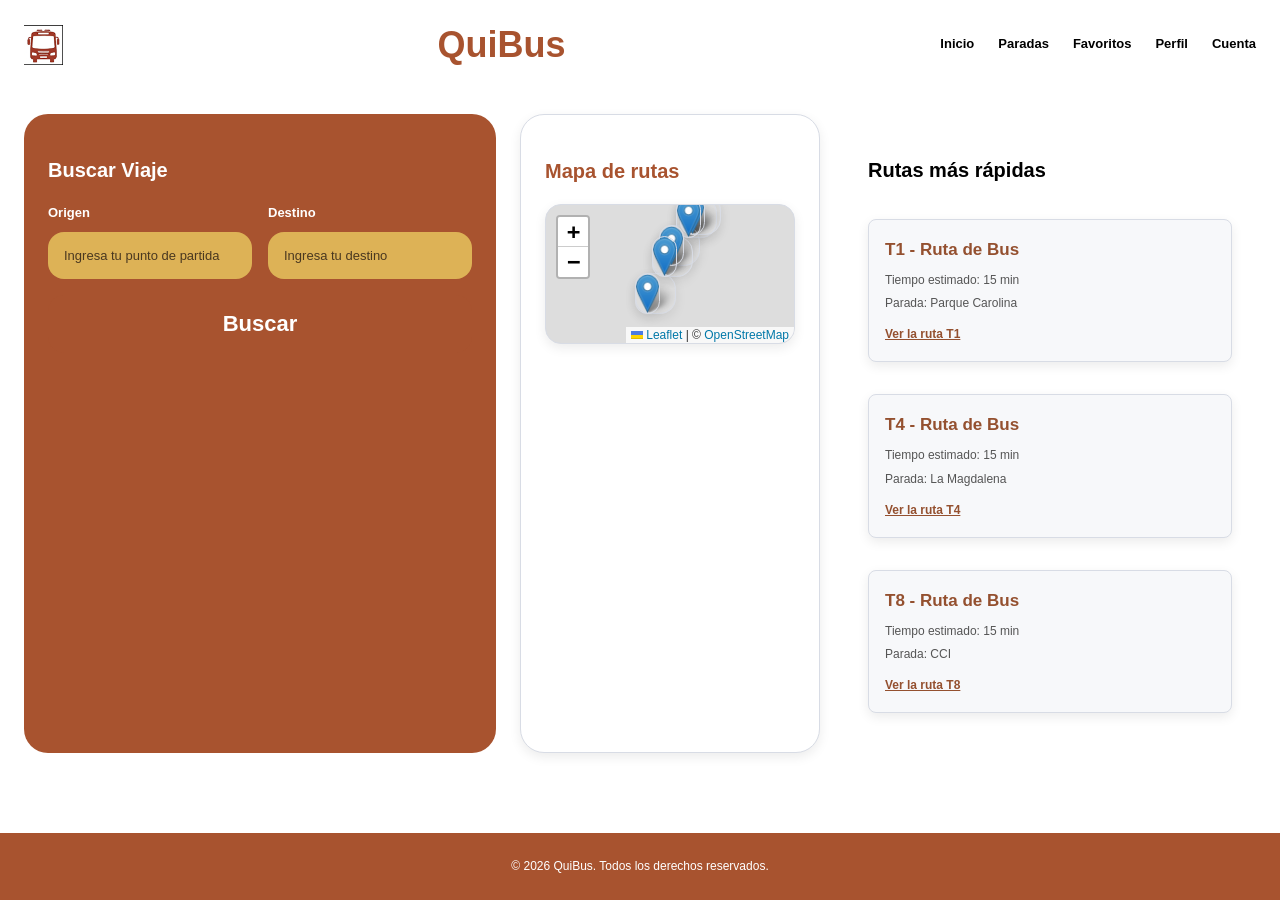
==== commit 06190acf: "Quita la flecha de regreso de inicio, favoritos y paradas cercanas" ====
--- a/index.html
+++ b/index.html
@@ -10,7 +10,6 @@
 <body>
 
   <header> 
-    <a href="index.html" class="icon-btn" aria-label="Volver al inicio">←</a>
     <img src="images/logo.png" alt="Logotipo de QuiBus, un autobús estilizado en color rojo">
     <h1>QuiBus</h1>
 
--- a/css/styles.css
+++ b/css/styles.css
@@ -115,8 +115,7 @@
 header {
   display: flex;
   align-items: center;
-  justify-content: center;
-  gap: var(--space-md);
+  justify-content: space-between;
   padding: var(--space-sm) var(--space-md);
 }
 
@@ -397,8 +396,6 @@
    ESPECÍFICO: PANTALLA DE LOGIN
    ============================================ */
 .login-header {
-  justify-content: center;
-  gap: var(--space-xs);
   border-bottom: 1px solid var(--color-border);
 }
 
